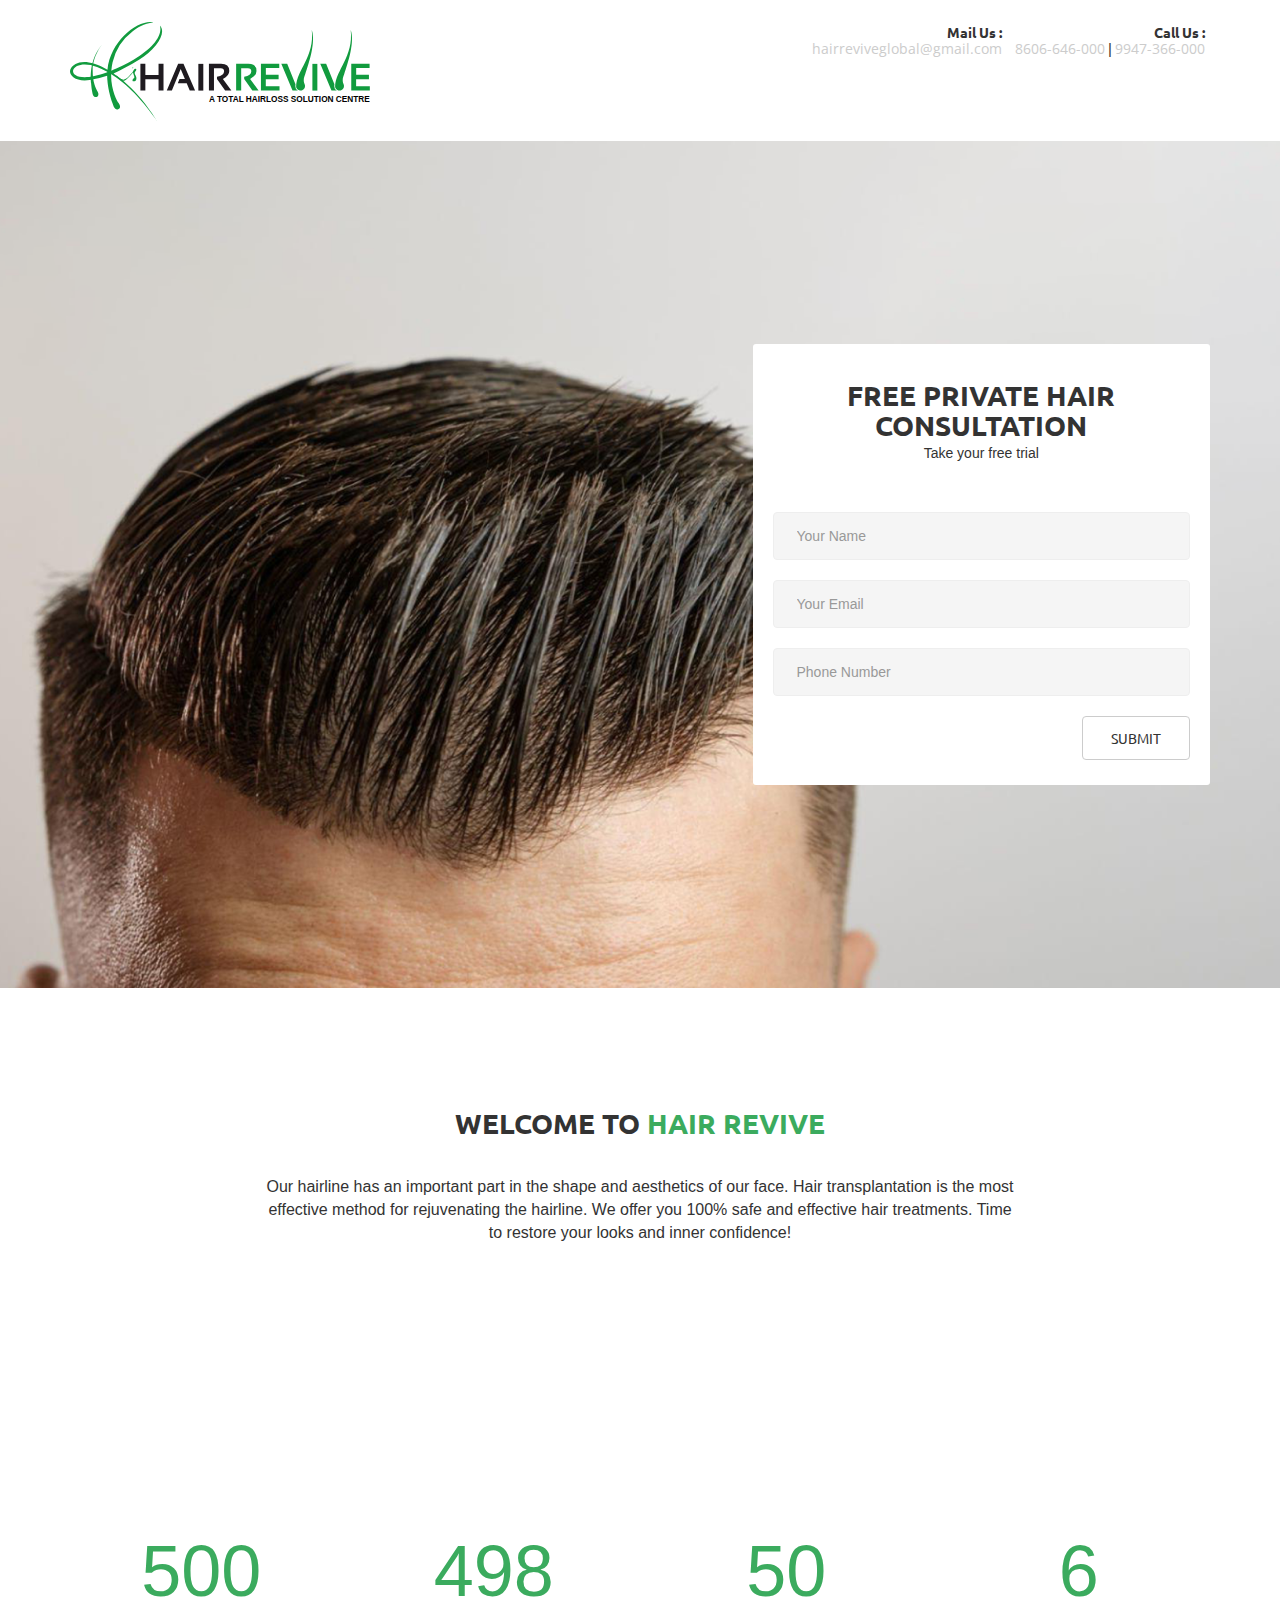
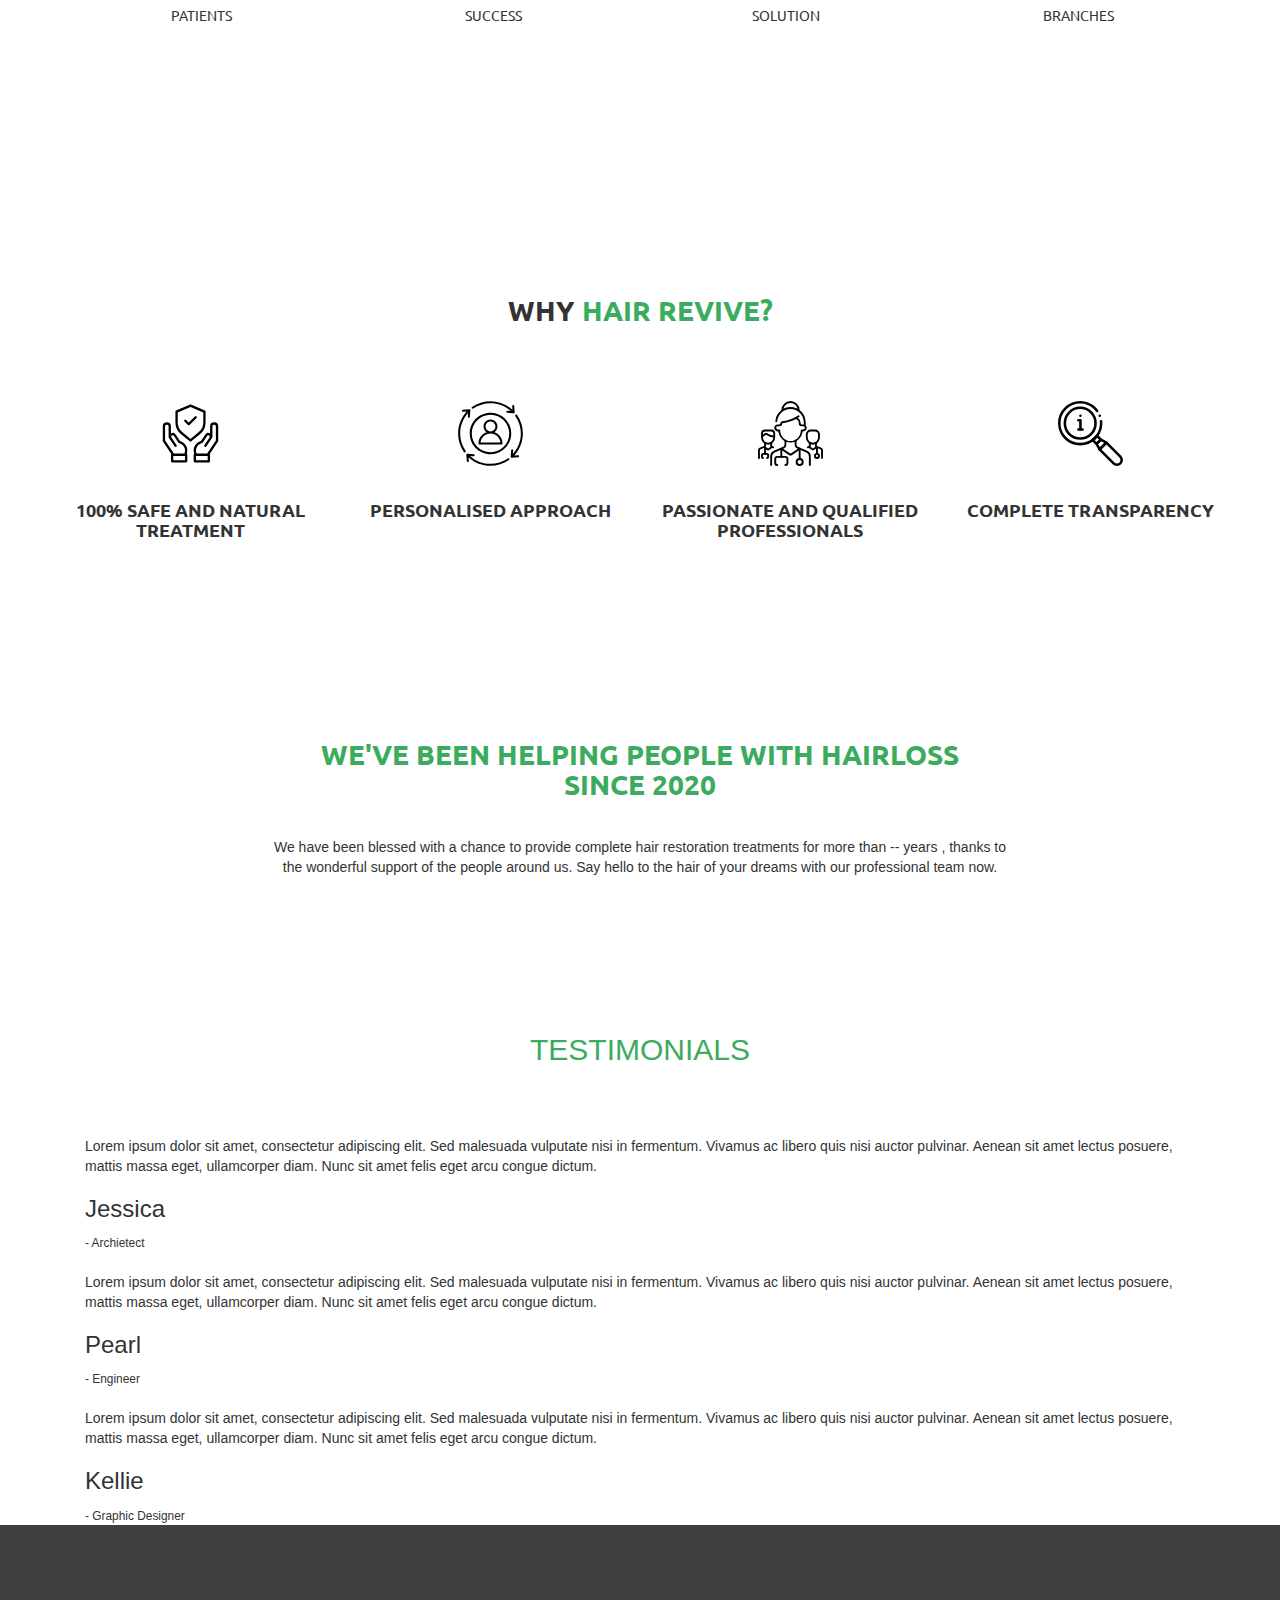
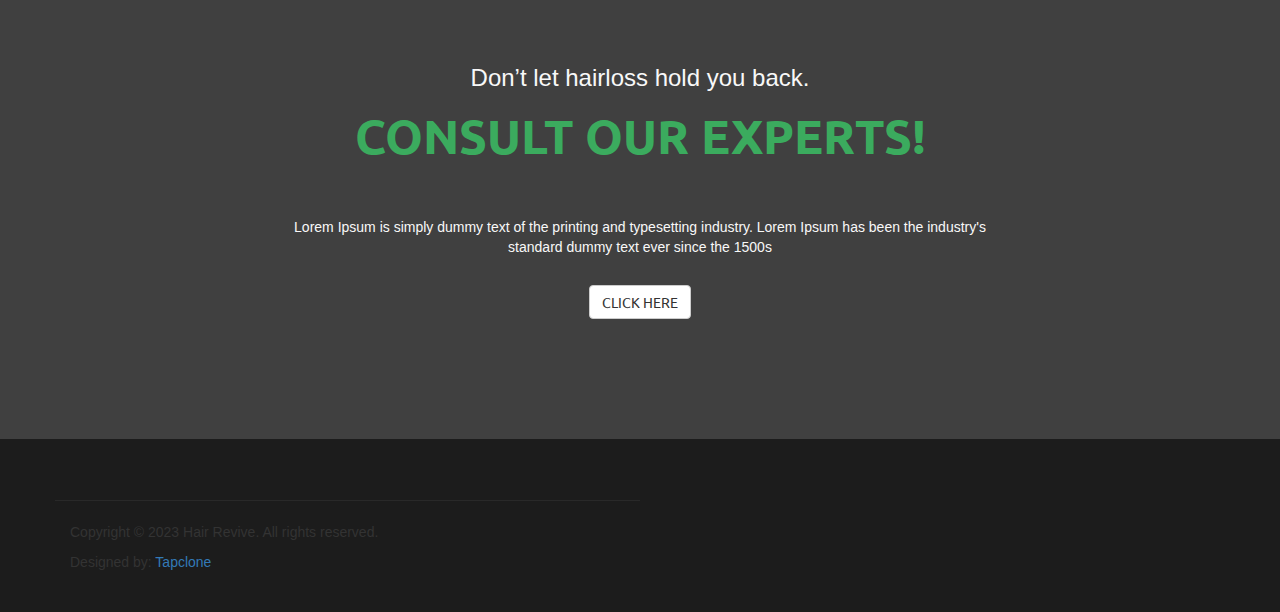
==== index.html @ d344ccd2 "changes" ====
<!DOCTYPE html>
<html lang="en">
<head>
	
	<meta charset="utf-8">
	
	<meta name="viewport" content="width=device-width, initial-scale=1.0">
	
	<meta name="apple-mobile-web-app-capable" content="yes">
	
	<meta name="HandheldFriendly" content="True">
	
	<meta name="apple-mobile-web-app-status-bar-style" content="black">
	
	<meta name="description" content="Swan Lake - Lead Generation Marketing Landing Page">
	<meta name="keywords" content="agency, bootstrap, business, corporate, creative, minimal, modern, onepage, personal, portfolio,  html5, responsive">
	<meta name="author" content="Swan Lake - Lead Generation Marketing Landing Page">
	<!-- Page Title -->
	<title>Hair Revive - Marketing Landing Page</title>
	
	<link href="https://fonts.googleapis.com/css?family=Open+Sans:400,600,700%7cUbuntu:400,700" rel="stylesheet">
	
	<link rel="stylesheet" href="css/bootstrap.css">
	<link rel="stylesheet" href="css/fonts-icons.css">
	<link rel="stylesheet" href="css/plugin-resets.css">
	<link rel="stylesheet" href="style.css">
	<link rel="stylesheet" href="css/responsive.css">
	<link rel="stylesheet" href="css/color.css">

		<!--Testimonial slider css-->
		<link href="https://maxcdn.bootstrapcdn.com/bootstrap/3.3.7/css/bootstrap.min.css" rel="stylesheet" integrity="sha384-BVYiiSIFeK1dGmJRAkycuHAHRg32OmUcww7on3RYdg4Va+PmSTsz/K68vbdEjh4u" crossorigin="anonymous">
		<link rel="stylesheet" href="https://maxcdn.bootstrapcdn.com/font-awesome/4.7.0/css/font-awesome.min.css" integrity="sha384-wvfXpqpZZVQGK6TAh5PVlGOfQNHSoD2xbE+QkPxCAFlNEevoEH3Sl0sibVcOQVnN" crossorigin="anonymous">
		<link rel="stylesheet" href="https://cdnjs.cloudflare.com/ajax/libs/owl-carousel/1.3.3/owl.carousel.min.css">
		<link rel="stylesheet" href="https://cdnjs.cloudflare.com/ajax/libs/owl-carousel/1.3.3/owl.theme.min.css">
		<link rel="stylesheet" href="template7.css">

</head>
<body>
	<div id="wrapper">
		
		<!-- header of the page start here -->
		<header id="header" data-scroll-index="0">
			<div class="container">
				<div class="row">
				 <div class="col-xs-12 col-sm-4">
						
						<div class="logo">
							<a href="index.html">
								<img src="images/Asset 1LOGO.svg" width="300px" alt="hair revive">
							</a>
						</div>
					<!--<a href="#" class="nav-opener pull-right"><i class="fa fa-bars" aria-hidden="true"></i></a>-->
				 </div> 

				 <div class="col-xs-12 col-sm-8">
						
					<ul class="list-inline text-right top-list">
						<li>
						<!--	<i class="fa fa-envelope main-color" style="color:white"></i> -->
							<strong>Mail Us :</strong>
							<a href="mailto:hairreviveglobal@gmail.com" style="font-family:'open sans',sans-serif">hairreviveglobal@gmail.com</a>
						</li>
						<li>
						<!--	<i class="fa fa-phone main-color" style="color:white"></i> -->
							<strong>Call Us :</strong>
							<a href="tel:8606646000" style="font-family:'open sans',sans-serif">8606-646-000</a>&nbsp;|
							<a href="tel:9947366000" style="font-family:'open sans',sans-serif">9947-366-000</a>
						</li>
					</ul>

				 </div> 

				</div>
			</div>
			<!-- page navigation start here -->
		<!--	<nav id="nav">
				<div class="container">
					<div class="row">
						<div class="col-xs-12">
							<ul class="nav-list list-inline">
								<li><a href="#" data-scroll-nav="0" class="smooth">Home</a></li>
								<li><a href="#" data-scroll-nav="2" class="smooth">About Us</a></li>
								<li><a href="#" data-scroll-nav="3" class="smooth">Our Services</a></li>
								<li><a href="#" data-scroll-nav="4" class="smooth">Pricing Table</a></li>
								<li><a href="mailto:Mail@Example.com">Contact Us</a></li>
								<li class="button"><a href="#" class="btn btn-default main-bg-color text-uppercase smooth" data-scroll-nav="1">Get A Quote</a></li>
							</ul>
						</div>
					</div>
				</div>
			</nav> -->
			
			<!-- page navigation end here -->
		</header>
		<!-- header of the page end here -->
		<!-- main content wrapping section start here -->
		<main id="main">
			<!-- main banner section start here -->
			<section class="bg-img-full main-banner bg-img-parallax2" style="background-image: url(images/banner\ 2.png);" data-scroll-index="0">
				<span></span>
				<div class="container">
					<div class="row">
						<div class="col-xs-12 col-sm-6 col-md-7">
							<span class="title"></span>
							
						<!-- <div class="btn-holder">
								<a href="#" class="btn btn-default main-bg-color text-uppercase" data-scroll-nav="2">Explore More</a>
						</div> -->
							
						</div>
						<div class="col-xs-12 col-sm-6 col-md-5">
							<!-- quote form start here -->
							<section class="quote-form" style="background-image: url(images/img02.jpg);" data-scroll-index="1">
								<h2 class="form-heading text-center text-uppercase">FREE PRIVATE HAIR CONSULTATION</h2>
								<span class="form-title text-center">Take your free trial</span>
								<form id="contactForm" data-toggle="validator">
									<fieldset>
										<div class="form-group">
											<input type="text" id="name" placeholder="Your Name" class="form-control" required data-error="NEW ERROR MESSAGE">
										</div>
										<div class="form-group">
											<input type="email" id="email" placeholder="Your Email" class="form-control" required data-error="NEW ERROR MESSAGE">
										</div>
										<div class="form-group">
											<input type="tel" id="phone" placeholder="Phone Number" class="form-control" required data-error="NEW ERROR MESSAGE">
										</div>
										<div id="msgSubmit" class="form-message hidden"></div>
									<!--	<span class="info"><i class="fa fa-info-circle main-color" aria-hidden="true"></i> We will never share your personal info</span> -->
										<button class="btn btn-default main-bg-color" type="submit" id="form-submit">SUBMIT</button>
									</fieldset>
								</form>
							</section>
							<!-- quote form end here -->
						</div>
					</div>
				</div>
			</section>
			<!-- main banner section end here -->
			<!-- about section start here -->
			<section class="about-section pad-top-lg pad-bottom-sm" data-scroll-index="2">
				<div class="container">
					<!-- main heading start here -->
					<header class="main-heading row">
						<div class="col-xs-12 col-sm-10 col-sm-push-1 col-lg-8 col-lg-push-2 text-center">
							<h2 class="heading text-uppercase">Welcome To<span class="main-color"> Hair Revive</span></h2>
							<span class="divider center"></span>
							<p style="font-size: medium;">Our hairline has an important part in the shape and aesthetics of our face. Hair transplantation is the most effective method for rejuvenating the hairline.
							We offer you 100% safe and effective hair treatments. Time to restore your looks and inner confidence! </p>
						</div>
					</header>
				<!--	<div class="row">
						
						<div class="col-xs-12 col-md-3 about-box pad-bottom-sm">
							<span class="num main-color">01.</span>
							<span class="title text-uppercase">services</span>
							<span class="divider"></span>
							<p>Lorem Ipsum is simply dummy text of the printing and typesetting industry. Lorem Ipsum has been indust...</p>
							<a href="#" class="more main-color text-uppercase">READ MORE...</a> 
						</div>
						
						<div class="col-xs-12 col-md-3 about-box pad-bottom-sm">
							<span class="num main-color">02.</span>
							<span class="title text-uppercase">services</span>
							<span class="divider"></span>
							<p>Lorem Ipsum is simply dummy text of the printing and typesetting industry. Lorem Ipsum has been indust...</p>
							
						</div>
						
						<div class="col-xs-12 col-md-3 about-box pad-bottom-sm">
							<span class="num main-color">03.</span>
							<span class="title text-uppercase">services</span>
							<span class="divider"></span>
							<p>Lorem Ipsum is simply dummy text of the printing and typesetting industry. Lorem Ipsum has been indust...</p>
							
						</div>
						
						<div class="col-xs-12 col-md-3 about-box pad-bottom-sm">
							<span class="num main-color">03.</span>
							<span class="title text-uppercase">services</span>
							<span class="divider"></span>
							<p>Lorem Ipsum is simply dummy text of the printing and typesetting industry. Lorem Ipsum has been indust...</p>
							
						</div>
						 
					</div> -->

				</div>
			</section>
			<!-- about section end here -->
			<!-- counter section start here -->
			<div class="counter-section text-center bg-img-full pad-top-lg pad-bottom-lg" style="background-image: url(images/img04.jpg);" data-scroll-index="2">
				<div class="container pad-top-xs">
					<div class="row">
						<div class="co-xs-12 col-sm-3 pad-bottom-xs">
							<span class="counter main-color">500</span>
							<span class="txt text-uppercase">patients</span>
						</div>
						<div class="co-xs-12 col-sm-3 pad-bottom-xs">
							<span class="counter main-color">498</span>
							<span class="txt text-uppercase">success</span>
						</div>
						<div class="co-xs-12 col-sm-3 pad-bottom-xs">
							<span class="counter main-color">50</span>
							<span class="txt text-uppercase">Solution</span>
						</div>
						<div class="co-xs-12 col-sm-3 pad-bottom-xs">
							<span class="counter main-color">6</span>
							<span class="txt text-uppercase">branches</span>
						</div>
					</div>
				</div>
			</div>
			<!-- counter section end here -->
			<!-- services section starts here -->
			<section class="services-section pad-top-lg pad-bottom-sm" data-scroll-index="3">
				<div class="container">
					<div class="row">
					<!--	<div class="col-xs-12 col-md-6 pad-bottom-sm">
							<div class="txt-box">
						
								<header class="main-heading">
									<h2 class="heading text-uppercase">WHY <span class="main-color">CHOOSE US?</span> </h2>
									<span class="divider"></span>
									<p> </p>
								</header>
								<ul class="list list-unstyled">
									<li><i class="fa fa-caret-right main-color" aria-hidden="true"></i> 100% Safe and natural treatment</li>
									<li><i class="fa fa-caret-right main-color" aria-hidden="true"></i>Personalised Approach </li>
									<li><i class="fa fa-caret-right main-color" aria-hidden="true"></i>Passionate and Qualified Professionals</li>
									<li><i class="fa fa-caret-right main-color" aria-hidden="true"></i>Complete transparency</li>
									
								</ul>
							</div>
						</div> -->
						<div class="row">
							<header class="main-heading" align="center">
								<h2 class="heading text-uppercase">WHY <span class="main-color">HAIR  REVIVE?</span> </h2>
								
								<p> </p>
							</header>

							<div class="col-xs-12 col-md-3 about-box">
								<span class="num main-color" align="center"><img src="images/shield.svg" width="65px"></span>
								<span class="title text-uppercase" align="center">  100% Safe and natural treatment</span>
							<!--	<span class="divider"></span> -->

							</div>
							
							<div class="col-xs-12 col-md-3 about-box">
								<span class="num main-color" align="center"><img src="images/personalization.svg" width="65px"></span>
								<span class="title text-uppercase" align="center"> Personalised Approach</span>

							</div>
							
							<div class="col-xs-12 col-md-3 about-box">
								<span class="num main-color" align="center"><img src="images/Asset 1PROFESSIONAL.svg" width="65px"> </span>
								<span class="title text-uppercase" align="center">Passionate and Qualified Professionals </span>

							</div>
							
							<div class="col-xs-12 col-md-3 about-box">
								<span class="num main-color" align="center"> <img src="images/transparency.svg" width="65px"></span>
								<span class="title text-uppercase" align="center">Complete transparency </span>
								
							</div>
							 
						</div>


					<!--	<div class="col-xs-12 col-md-6 col-md-pull-6 pad-bottom-sm">	
							<ul class="services-box list-unstyled text-center" style="background-image: url(http://placehold.it/550x460);">
								<li>
									<div class="over">
										<span class="icomoon icon-document main-color"></span>
										<span class="title text-uppercase main-color">Awesome Design</span>
										<span class="divider white center"></span>
										<p>Lorem ipsum dolor sit amet, consectetur adipiscing elit, sed do eiusmod ever since the 1500s.</p>
									</div>
								</li>
								
							</ul>
						</div> -->
					</div>
				</div>
			</section>
			<!-- services section end here -->
			<!-- price section start here -->
			<section class="bg-img-full price-section pad-top-lg pad-bottom-sm" style="background-image: url(images/img02.jpg);" data-scroll-index="4">
				<div class="container">
					
				 <header class="main-heading row">
						<div class="col-xs-12 col-sm-10 col-sm-push-1 col-lg-8 col-lg-push-2 text-center">
							<h2 class="heading text-uppercase"><span class="main-color">We've been helping people with hairloss<br> since 2020</span></h2>
							<span class="divider center"></span>
							<p>We have been blessed with a chance to provide complete hair restoration treatments for more than -- years , thanks to the wonderful support of the people around us. Say hello to the hair of your dreams with our professional team now. </p>
						</div>
				 </header> 
					
				

				</div>
			</section>

		<!--	<section class="bg-img-full price-section" style="background-image: url(images/img02.jpg);" data-scroll-index="4">
				<div class="container">

					<header class="row">
						<div class="col-xs-12 col-sm-10 col-sm-push-1 col-lg-8 col-lg-push-2 text-center">
							<h2 class="heading text-uppercase"><span class="main-color">Testimonials</span></h2>
							<span class="divider center"></span><br>
							
						</div>
					</header>
					
					<div class="row">
						<div class="col-xs-12 col-sm-6 col-md-5">
							
							<div class="price-box">
								<header class="header">
									<strong class="title text-uppercase">I had the hair transplant procedure done in AUGUST at HAIR REVIVE Kochi.
										 The staff were friendly and very professional.The facility is modern and super hygienic.
										  The Doctors and technicians  were super friendly and made me comfortable before and during transplantation.
										  After the procedure, I had regular follow up calls guiding me through the post procedure care. A big thank you to the entire team at HAIR REVIVE
										</strong>
									<span class="price-txt">
										
									
									</span>
								
								</header>
								<div class="box">									
									<a class="order text-uppercase">Anoop KP</a>
								</div>
							</div>
							
						</div>

						
						<div class="col-xs-12 col-sm-6 col-md-3">
							
							<div class="price-box">
								<header class="header">
									<strong class="title text-uppercase">I have been using hair replacement system for last 3 years and have gone to several places for service. But hair revive was a complete surprise for me. It was the first time I saw someone not trying to sell but satisfy customers. 
										They even provide hair spa with patch service. I was a bit apprehensive about the price then but they charged lesser than others! Again a surprise. The quality of their hair systems is also awsome! Completely worth ever rupee..
										</strong>
									<span class="price-txt">
										
									</span>
								
								</header>
								<div class="box">									
									<a class="order text-uppercase">Anoop KP</a>
								</div>
							</div>
							
						</div>

					</div>
				</div>
			</section> -->

			<section class="bg-img-full price-section" style="background-image: url(images/img02.jpg);" data-scroll-index="4">
				<div class="container">

					<header class="row">
						<div class="col-xs-12 col-sm-10 col-sm-push-1 col-lg-8 col-lg-push-2 text-center">
							<h2 class="heading text-uppercase"><span class="main-color">Testimonials</span></h2>
							<span class="divider center"></span><br>
							
						</div>
					</header>
			  
				  <div class="col-md-12">
					<div id="testimonial-slider" class="owl-carousel">
					  <div class="testimonial">
						<div class="pic">
						  <img src="">
						</div>
						<p class="description">
						  Lorem ipsum dolor sit amet, consectetur adipiscing elit. Sed malesuada vulputate nisi in
						  fermentum. Vivamus ac libero quis nisi auctor pulvinar. Aenean sit amet lectus posuere,
						  mattis massa eget, ullamcorper diam. Nunc sit amet felis eget arcu congue dictum.
						</p>
						<h3 class="title">Jessica</h3>
						<small class="post">- Archietect</small>
					  </div>
			
					  <div class="testimonial">
						<div class="pic">
						  <img src="">
						</div>
						<p class="description">
						  Lorem ipsum dolor sit amet, consectetur adipiscing elit. Sed malesuada vulputate nisi in
						  fermentum. Vivamus ac libero quis nisi auctor pulvinar. Aenean sit amet lectus posuere,
						  mattis massa eget, ullamcorper diam. Nunc sit amet felis eget arcu congue dictum.
						</p>
						<h3 class="title">Pearl</h3>
						<small class="post">- Engineer </small>
					  </div>
			
					  <div class="testimonial">
						<div class="pic">
						  <img src="">
						</div>
						<p class="description">
						  Lorem ipsum dolor sit amet, consectetur adipiscing elit. Sed malesuada vulputate nisi in
						  fermentum. Vivamus ac libero quis nisi auctor pulvinar. Aenean sit amet lectus posuere,
						  mattis massa eget, ullamcorper diam. Nunc sit amet felis eget arcu congue dictum.
						</p>
						<h3 class="title">Kellie</h3>
						<small class="post">- Graphic Designer</small>
					  </div>
					</div>
				  </div>
				</div>
			  </div>
			

			</body>
			
			</html>


			<!-- price section end here -->
			<!-- quote section start here -->
			<section class="bg-img-full bg-img-parallax quote-section pad-top-lg pad-bottom-lg">
				<span class="overlay"></span>
				<div class="container">
					<div class="row">
						<div class="col-cs-12 col-sm-10 col-lg-8 col-sm-push-1 col-lg-push-2 text-center">
							<span class="subtitle"><h3>Don’t let hairloss hold you back.</h3></span>
							<h2 class="main-color text-uppercase"> Consult our experts! </h2>
							
							<span class="divider white center"></span>
							<p>Lorem Ipsum is simply dummy text of the printing and typesetting industry. Lorem Ipsum has been the industry's standard dummy text ever since the 1500s</p>
						<!-- <button class="btn btn-default main-bg-color text-uppercase smooth"><a style="color:white" href="thankyou.html#thankyou">Click here</a></button> -->
						<a href="#popup1" class="btn btn-default main-bg-color text-uppercase lightbox">Click here</a>
						</div>
					</div>
				</div>
			</section>
			<!-- quote section end here -->
		</main>
		<!-- main content wrapping section end here -->
		<!-- footer of the page start here -->
		<footer id="footer" class="dark-bg pad-top-xs pad-bottom-xs">
			<div class="container">
				<div class="row">
					<div class="col-xs-12 col-sm-4">
						
						<!-- <div class="logo pull-left">
							<a href="home.html">
								<img src="images/logo1.png" alt="swam lake" class="img-responsive">
							</a>
						</div> -->
					</div>
					
				</div>
			</div>
			<div class="container">
				<div class="row">
					<!-- footer bottom container -->
					<div class="col-xs-12 col-sm-6 bottom">
						<p>Copyright © 2023 Hair Revive. All rights reserved.</p>
						<p>Designed by: <a href="https:Tapclone.in">Tapclone</a></p>
					</div>
					<!-- footer bottom container -->
					
				</div>
			</div>
		</footer>
		<!-- footer of the page end here -->
		<!-- Back Top of the page -->
	    <span id="back-top" class="fa fa-angle-up main-bg-color"></span>
	    <div class="popup-holder">
	    	<div id="popup1" class="lightbox">
				<!-- quote form start here -->
				<section class="quote-form" style="background-image: url(images/img02.jpg);">
					<h2 class="form-heading text-center text-uppercase">register now</h2>
					<span class="form-title text-center">Take your free trial</span>
					<form id="contactForm" data-toggle="validator">
						<fieldset>
							<div class="form-group">
								<input type="text" id="name" placeholder="Your Name" class="form-control" required data-error="NEW ERROR MESSAGE">
							</div>
							<div class="form-group">
								<input type="email" id="email" placeholder="Your Email" class="form-control" required data-error="NEW ERROR MESSAGE">
							</div>
							<div class="form-group">
								<input type="tel" id="phone" placeholder="Phone Number" class="form-control" required data-error="NEW ERROR MESSAGE">
							</div>
							<div id="msgSubmit" class="form-message hidden"></div>
							<span class="info"><i class="fa fa-info-circle main-color" aria-hidden="true"></i> We will never share your personal info</span>
							<button class="btn btn-default main-bg-color" type="submit" id="form-submit">GET A QUOTE</button>
						</fieldset>
					</form>
				</section>
				<!-- quote form end here -->
	    	</div>
	    </div>
	</div>
	<script src="js/jquery.js"></script>
	<script src="js/plugins.js" defer></script>
	<script src="js/jquery.main.js" defer></script>

	<script type="text/javascript" src="https://code.jquery.com/jquery-1.12.0.min.js"></script>
	<script type="text/javascript" src="https://cdnjs.cloudflare.com/ajax/libs/owl-carousel/1.3.3/owl.carousel.min.js"></script>
  
	<script>
	  $(document).ready(function() {
		$("#testimonial-slider").owlCarousel({
		  items: 2,
		  itemsDesktop: [1000, 2],
		  itemsDesktopSmall: [990, 2],
		  itemsTablet: [768, 1],
		  pagination: true,
		  navigation: false,
		  navigationText: ["", ""],
		  slideSpeed: 1000,
		  autoPlay: true
		});
	  });
	</script>
</body>
</html>
---- style.css ----
/*
Theme Name: Swan Lake - Lead Generation Marketing Landing Page
Author: Adnan and Ahmed
Author URI: 
Version: 1.0
Text Domain: Swan Lake
Tags: one-column, two-columns
Theme URI:
*/

/*------------------------------------------------------------------

1. import files
2. Global style classes
3. main headinig styles / .main-heading
4. main wrapper styles / #wrapper
5. header of the page styles / #header
6. navigation of the page styles / #nav
7. main banner of the page styles / .main-banner
8. quote form of the page styles / .quote-form
9. about section of the page styles / .about-section
10. counter section of the page styles / .counter-section
11. services section of the page styles / .services-section
12. price section of the page styles / .price-section
13. quote section of the page styles / .quote-section
14. footer of the page styles / #footer

-------------------------------------------------------------------*/

/*------------------------------------------------------------------
	1. import files
-------------------------------------------------------------------*/

.clearfix:after,
.widget:after,
.search-form:after,
.post-password-form p:after,
.navigation-single:after {
	content: "";
	display: block;
	clear: both;
}

.ellipsis {
	white-space: nowrap; /* 1 */
	text-overflow: ellipsis; /* 2 */
	overflow: hidden;
}

img {
	max-width: 100%;
	height: auto;
}

.comment-form input[type="text"],
.search-form input[type="text"],
.post-password-form input[type="text"],
.comment-form
input[type="tel"],
.search-form
input[type="tel"],
.post-password-form
input[type="tel"],
.comment-form
input[type="email"],
.search-form
input[type="email"],
.post-password-form
input[type="email"],
.comment-form
input[type="search"],
.search-form
input[type="search"],
.post-password-form
input[type="search"],
.comment-form
input[type="password"],
.search-form
input[type="password"],
.post-password-form
input[type="password"],
.comment-form
input[type="url"],
.search-form
input[type="url"],
.post-password-form
input[type="url"],
.comment-form
input[type="date"],
.search-form
input[type="date"],
.post-password-form
input[type="date"],
.comment-form
textarea,
.search-form
textarea,
.post-password-form
textarea {
	-webkit-appearance: none;
	-webkit-border-radius: 0;
	border: 1px solid #999;
	padding: .5em .7em;
}

.comment-form input[type="text"]:focus,
.search-form input[type="text"]:focus,
.post-password-form input[type="text"]:focus,
.comment-form
  input[type="tel"]:focus,
.search-form
  input[type="tel"]:focus,
.post-password-form
  input[type="tel"]:focus,
.comment-form
  input[type="email"]:focus,
.search-form
  input[type="email"]:focus,
.post-password-form
  input[type="email"]:focus,
.comment-form
  input[type="search"]:focus,
.search-form
  input[type="search"]:focus,
.post-password-form
  input[type="search"]:focus,
.comment-form
  input[type="password"]:focus,
.search-form
  input[type="password"]:focus,
.post-password-form
  input[type="password"]:focus,
.comment-form
  input[type="url"]:focus,
.search-form
  input[type="url"]:focus,
.post-password-form
  input[type="url"]:focus,
.comment-form
  input[type="date"]:focus,
.search-form
  input[type="date"]:focus,
.post-password-form
  input[type="date"]:focus,
.comment-form
  textarea:focus,
.search-form
  textarea:focus,
.post-password-form
  textarea:focus {
	border-color: #333;
}

.comment-form input[type="text"]::-webkit-input-placeholder,
.search-form input[type="text"]::-webkit-input-placeholder,
.post-password-form input[type="text"]::-webkit-input-placeholder,
.comment-form
  input[type="tel"]::-webkit-input-placeholder,
.search-form
  input[type="tel"]::-webkit-input-placeholder,
.post-password-form
  input[type="tel"]::-webkit-input-placeholder,
.comment-form
  input[type="email"]::-webkit-input-placeholder,
.search-form
  input[type="email"]::-webkit-input-placeholder,
.post-password-form
  input[type="email"]::-webkit-input-placeholder,
.comment-form
  input[type="search"]::-webkit-input-placeholder,
.search-form
  input[type="search"]::-webkit-input-placeholder,
.post-password-form
  input[type="search"]::-webkit-input-placeholder,
.comment-form
  input[type="password"]::-webkit-input-placeholder,
.search-form
  input[type="password"]::-webkit-input-placeholder,
.post-password-form
  input[type="password"]::-webkit-input-placeholder,
.comment-form
  input[type="url"]::-webkit-input-placeholder,
.search-form
  input[type="url"]::-webkit-input-placeholder,
.post-password-form
  input[type="url"]::-webkit-input-placeholder,
.comment-form
  input[type="date"]::-webkit-input-placeholder,
.search-form
  input[type="date"]::-webkit-input-placeholder,
.post-password-form
  input[type="date"]::-webkit-input-placeholder,
.comment-form
  textarea::-webkit-input-placeholder,
.search-form
  textarea::-webkit-input-placeholder,
.post-password-form
  textarea::-webkit-input-placeholder {
	color: #ccc;
}

.comment-form input[type="text"]::-moz-placeholder,
.search-form input[type="text"]::-moz-placeholder,
.post-password-form input[type="text"]::-moz-placeholder,
.comment-form
  input[type="tel"]::-moz-placeholder,
.search-form
  input[type="tel"]::-moz-placeholder,
.post-password-form
  input[type="tel"]::-moz-placeholder,
.comment-form
  input[type="email"]::-moz-placeholder,
.search-form
  input[type="email"]::-moz-placeholder,
.post-password-form
  input[type="email"]::-moz-placeholder,
.comment-form
  input[type="search"]::-moz-placeholder,
.search-form
  input[type="search"]::-moz-placeholder,
.post-password-form
  input[type="search"]::-moz-placeholder,
.comment-form
  input[type="password"]::-moz-placeholder,
.search-form
  input[type="password"]::-moz-placeholder,
.post-password-form
  input[type="password"]::-moz-placeholder,
.comment-form
  input[type="url"]::-moz-placeholder,
.search-form
  input[type="url"]::-moz-placeholder,
.post-password-form
  input[type="url"]::-moz-placeholder,
.comment-form
  input[type="date"]::-moz-placeholder,
.search-form
  input[type="date"]::-moz-placeholder,
.post-password-form
  input[type="date"]::-moz-placeholder,
.comment-form
  textarea::-moz-placeholder,
.search-form
  textarea::-moz-placeholder,
.post-password-form
  textarea::-moz-placeholder {
	opacity: 1;
	color: #ccc;
}

.comment-form input[type="text"]:-moz-placeholder,
.search-form input[type="text"]:-moz-placeholder,
.post-password-form input[type="text"]:-moz-placeholder,
.comment-form
  input[type="tel"]:-moz-placeholder,
.search-form
  input[type="tel"]:-moz-placeholder,
.post-password-form
  input[type="tel"]:-moz-placeholder,
.comment-form
  input[type="email"]:-moz-placeholder,
.search-form
  input[type="email"]:-moz-placeholder,
.post-password-form
  input[type="email"]:-moz-placeholder,
.comment-form
  input[type="search"]:-moz-placeholder,
.search-form
  input[type="search"]:-moz-placeholder,
.post-password-form
  input[type="search"]:-moz-placeholder,
.comment-form
  input[type="password"]:-moz-placeholder,
.search-form
  input[type="password"]:-moz-placeholder,
.post-password-form
  input[type="password"]:-moz-placeholder,
.comment-form
  input[type="url"]:-moz-placeholder,
.search-form
  input[type="url"]:-moz-placeholder,
.post-password-form
  input[type="url"]:-moz-placeholder,
.comment-form
  input[type="date"]:-moz-placeholder,
.search-form
  input[type="date"]:-moz-placeholder,
.post-password-form
  input[type="date"]:-moz-placeholder,
.comment-form
  textarea:-moz-placeholder,
.search-form
  textarea:-moz-placeholder,
.post-password-form
  textarea:-moz-placeholder {
	color: #ccc;
}

.comment-form input[type="text"]:-ms-input-placeholder,
.search-form input[type="text"]:-ms-input-placeholder,
.post-password-form input[type="text"]:-ms-input-placeholder,
.comment-form
  input[type="tel"]:-ms-input-placeholder,
.search-form
  input[type="tel"]:-ms-input-placeholder,
.post-password-form
  input[type="tel"]:-ms-input-placeholder,
.comment-form
  input[type="email"]:-ms-input-placeholder,
.search-form
  input[type="email"]:-ms-input-placeholder,
.post-password-form
  input[type="email"]:-ms-input-placeholder,
.comment-form
  input[type="search"]:-ms-input-placeholder,
.search-form
  input[type="search"]:-ms-input-placeholder,
.post-password-form
  input[type="search"]:-ms-input-placeholder,
.comment-form
  input[type="password"]:-ms-input-placeholder,
.search-form
  input[type="password"]:-ms-input-placeholder,
.post-password-form
  input[type="password"]:-ms-input-placeholder,
.comment-form
  input[type="url"]:-ms-input-placeholder,
.search-form
  input[type="url"]:-ms-input-placeholder,
.post-password-form
  input[type="url"]:-ms-input-placeholder,
.comment-form
  input[type="date"]:-ms-input-placeholder,
.search-form
  input[type="date"]:-ms-input-placeholder,
.post-password-form
  input[type="date"]:-ms-input-placeholder,
.comment-form
  textarea:-ms-input-placeholder,
.search-form
  textarea:-ms-input-placeholder,
.post-password-form
  textarea:-ms-input-placeholder {
	color: #ccc;
}

.comment-form input[type="text"].placeholder,
.search-form input[type="text"].placeholder,
.post-password-form input[type="text"].placeholder,
.comment-form
  input[type="tel"].placeholder,
.search-form
  input[type="tel"].placeholder,
.post-password-form
  input[type="tel"].placeholder,
.comment-form
  input[type="email"].placeholder,
.search-form
  input[type="email"].placeholder,
.post-password-form
  input[type="email"].placeholder,
.comment-form
  input[type="search"].placeholder,
.search-form
  input[type="search"].placeholder,
.post-password-form
  input[type="search"].placeholder,
.comment-form
  input[type="password"].placeholder,
.search-form
  input[type="password"].placeholder,
.post-password-form
  input[type="password"].placeholder,
.comment-form
  input[type="url"].placeholder,
.search-form
  input[type="url"].placeholder,
.post-password-form
  input[type="url"].placeholder,
.comment-form
  input[type="date"].placeholder,
.search-form
  input[type="date"].placeholder,
.post-password-form
  input[type="date"].placeholder,
.comment-form
  textarea.placeholder,
.search-form
  textarea.placeholder,
.post-password-form
  textarea.placeholder {
	color: #ccc;
}

.widget {
	margin-bottom: 1.2em;
}

.widget ul {
	padding-left: 2em;
}

.widget select {
	min-width: 150px;
}

.comment-form label {
	display: block;
	padding-bottom: 4px;
}

.comment-form textarea {
	overflow: auto;
	margin: 0;
	height: 120px;
	min-height: 120px;
}

.comment-form textarea,
.comment-form input[type="text"] {
	margin: 0 4px 0 0;
	width: 300px;
}

.comment-form input[type="submit"] {
	display: block;
	float: none;
}

.post-password-form label {
	display: block;
}

.post-password-form input[type="password"] {
	margin: 0 4px 0 0;
	width: 300px;
}

.search-form input {
	float: left;
	height: 2em;
}

.search-form input[type="search"] {
	margin: 0 4px 0 0;
	width: 150px;
}

.post-password-form input {
	float: left;
	height: 2em;
}

.post-password-form input[type="password"] {
	width: 150px;
}

.comment-form input[type="submit"],
.post-password-form input[type="submit"],
.search-form input[type="submit"] {
	background: #333;
	color: #fff;
	height: 2em;
	border: none;
	padding: 0 .5em;
}

.comment-form input[type="submit"]:hover,
.post-password-form input[type="submit"]:hover,
.search-form input[type="submit"]:hover {
	opacity: .8;
}

.commentlist {
	margin: 0 0 1.2em;
}

.commentlist .edit-link {
	margin: 0;
}

.commentlist .avatar-holder {
	float: left;
	margin: 0 1.2em 4px 0;
}

.commentlist-item .commentlist-item {
	padding: 0;
}

.comment,
.commentlist-holder {
	overflow: hidden;
}

.commentlist-item .commentlist-item,
.commentlist-item + .commentlist-item {
	padding-top: 1.2em;
}

.widget_calendar #next {
	text-align: right;
}

.gallery-item dt {
	float: none;
	padding: 0;
}

.navigation,
.navigation-comments {
	position: relative;
	vertical-align: middle;
	margin-bottom: 1.2em;
}

.navigation .screen-reader-text,
.navigation-comments .screen-reader-text {
	position: absolute;
	left: -99999px;
}

.navigation .page-numbers,
.navigation-comments .page-numbers {
	display: inline-block;
	vertical-align: middle;
	padding: 0 .4em;
}

.navigation .next,
.navigation .prev,
.navigation-comments .next,
.navigation-comments .prev {
	display: inline-block;
	vertical-align: middle;
	max-width: 50%;
	background: #666;
	color: #fff;
	padding: .4em;
	text-decoration: none;
}

.navigation-single {
	margin-bottom: 1.2em;
}

.navigation-single .next,
.navigation-single .prev {
	float: left;
	vertical-align: middle;
	max-width: 50%;
	background: #666;
	color: #fff;
	text-decoration: none;
}

.navigation-single .next a,
.navigation-single .prev a {
	color: inherit;
	text-decoration: none;
	padding: .4em;
	display: block;
}

.navigation-single .next {
	float: right;
}

.wp-caption {
	max-width: 100%;
	clear: both;
	border: 1px solid #ccc;
	padding: .4em;
	margin-bottom: 1.2em;
}

.wp-caption img {
	margin: 0;
	vertical-align: top;
}

.wp-caption p {
	margin: .4em 0 0;
}

div.aligncenter {
	margin: 0 auto 1.2em;
}

img.aligncenter {
	display: block;
	margin: 0 auto;
}

.alignleft {
	float: left;
	margin: 0 1.2em 4px 0;
}

.alignright {
	float: right;
	margin: 0 0 4px 1.2em;
}

.mejs-container {
	margin-bottom: 1.2em;
}

.wp-caption-text,
.gallery,
.alignnone,
.gallery-caption,
.sticky,
.bypostauthor {
	height: auto;
}

/*------------------------------------------------------------------
	2. Global style classes
-------------------------------------------------------------------*/

.dark-bg {
	background-color: #1c1c1c;
	
}

.bg-img-full {
	background-repeat: no-repeat;
	/* background-position: center;*/
	background-size: cover;
}

.bg-img-parallax {
	background-attachment: fixed;
}

.overlay {
	top: 0;
	left: 0;
	right: 0;
	bottom: 0;
	opacity: .75;
	position: absolute;
	pointer-events: none;
	background-color: #000;
}

.divider {
	background-image: url(images/divider.png);
	width: 65px;
	height: 10px;
	display: block;
	margin: 0 0 15px;
}

.divider.center {
	margin: 0 auto 10px;
}

.divider.white {
	background-image: url(images/divider2.png);
}

.section {
	width: 100%;
	overflow: hidden;
	position: relative;
}

.mar-top-xs {
	margin-top: 30px !important;
}

.mar-top-sm {
	margin-top: 60px !important;
}

.mar-top-md {
	margin-top: 90px !important;
}

.pad-top-xs {
	padding-top: 30px !important;
}

.pad-top-sm {
	padding-top: 60px !important;
}

.pad-top-md {
	padding-top: 90px !important;
}

.mar-top-lg {
	margin-top: 120px !important;
}

.pad-top-lg {
	padding-top: 120px !important;
}

.mar-bottom-xs {
	margin-bottom: 30px !important;
}

.mar-bottom-sm {
	margin-bottom: 60px !important;
}

.mar-bottom-md {
	margin-bottom: 90px !important;
}

.pad-bottom-sm {
	padding-bottom: 60px !important;
}

.pad-bottom-xs {
	padding-bottom: 30px !important;
}

.pad-bottom-md {
	padding-bottom: 90px !important;
}

.mar-bottom-lg {
	margin-bottom: 120px !important;
}

.pad-bottom-lg {
	padding-bottom: 120px !important;
}

.btn-default {
	border: 0;
	color: #fff;
	font-weight: 700;
	border-radius: 2px;
	padding: 16px 43px;
	-webkit-transition: all ease .3s;
	transition: all ease .3s;
	font-family: "Ubuntu", "Helvetica Neue", Helvetica, Arial, sans-serif;
}

.btn-default:focus,
.btn-default:active,
.btn-default:hover {
	color: #fff;
	background-color: #1c1c1c !important;
}

body.pattern1 {
	background-image: url(images/patterns/pattern1.png);
}

body.pattern2 {
	background-image: url(images/patterns/pattern2.png);
}

body.pattern3 {
	background-image: url(images/patterns/pattern3.png);
}

body.pattern4 {
	background-image: url(images/patterns/pattern4.png);
}

body.pattern5 {
	background-image: url(images/patterns/pattern5.png);
}

body.pattern6 {
	background-image: url(images/patterns/pattern6.png);
}

body.pattern7 {
	background-image: url(images/patterns/pattern7.png);
}

body.pattern8 {
	background-image: url(images/patterns/pattern8.png);
}

body.pattern9 {
	background-image: url(images/patterns/pattern9.png);
}

body.pattern10 {
	background-image: url(images/patterns/pattern10.png);
}

body.pattern11 {
	background-image: url(images/patterns/pattern11.png);
}

body.pattern12 {
	background-image: url(images/patterns/pattern12.png);
}

body.pattern13 {
	background-image: url(images/patterns/pattern13.png);
}

body.pattern14 {
	background-image: url(images/patterns/pattern14.png);
}

body.boxed-v #wrapper {
	max-width: 80%;
	margin: 20px auto;
	border-radius: 3px;
	box-shadow: 0 0 10px 10px rgba(0, 0, 0, .1);
}

/*------------------------------------------------------------------
	3. main headinig styles / .main-heading
-------------------------------------------------------------------*/

.main-heading {
	margin-bottom: 76px;
}

.main-heading .heading {
	color: #333;
	margin: 0 0 18px;
	font: 700 28px/30px "Ubuntu", "Helvetica Neue", Helvetica, Arial, sans-serif;
}

.main-heading p {
	margin: 0;
}

/*------------------------------------------------------------------
	4. main wrapper styles / #wrapper
-------------------------------------------------------------------*/

#wrapper {
	width: 100%;
	overflow: hidden;
	position: relative;
}

/*------------------------------------------------------------------
	5. header of the page styles / #header
-------------------------------------------------------------------*/

#header {
	z-index: 2;
	position: relative;
	padding: 22px 0 20px;
}

#header.sticky #nav {
	top: 0;
	bottom: auto;
	position: fixed;
}

#header.sticky #nav .nav-list {
	border-radius: 0 4px 4px 0;
	box-shadow: 0 0 10px rgba(0, 0, 0, .1);
}

#header .nav-opener {
	width: 45px;
	height: 40px;
	display: none;
	font-size: 24px;
	margin: 4px 0 0;
	line-height: 34px;
	border-radius: 3px;
	text-align: center;
	-webkit-transition: all ease .3s;
	transition: all ease .3s;
	border: 1px solid rgba(255, 255, 255, .5);
}

/*------------------------------------------------------------------
	6. navigation of the page styles / #nav
-------------------------------------------------------------------*/

#nav {
	left: 0;
	right: 0;
	bottom: -38px;
	font-weight: bold;
	position: absolute;
	-webkit-transition: all ease .3s;
	transition: all ease .3s;
	font-family: "Ubuntu", "Helvetica Neue", Helvetica, Arial, sans-serif;
}

#nav .nav-list {
	margin: 0;
	overflow: hidden;
	background: #fff;
	border-radius: 4px;
	padding: 18px 31px 18px 28px;
}

#nav .nav-list li {
	padding: 7px 27px 0 0;
	vertical-align: middle;
}

#nav .nav-list a {
	color: #333;
	-webkit-transition: all ease .3s;
	transition: all ease .3s;
}

#nav .nav-list .button {
	float: right;
	padding: 0;
}

#nav .nav-list .btn {
	color: #fff;
	font-size: 12px;
	padding: 9px 15px;
}

.top-list {
	margin: 0;
	font-family: "Ubuntu", "Helvetica Neue", Helvetica, Arial, sans-serif;
}

.top-list li {
	position: relative;
	padding: 0 8.8% 0 7%;
}

.top-list .fa {
	right: -8px;
	top: -3px;
	width: 50px;
	height: 50px;
	font-size: 18px;
	line-height: 50px;
	position: absolute;
	text-align: center;
	background: #1f1f1f;
	border-radius: 560%;
	border: 1px solid #292929;
}

.top-list strong {
	display: block;
	margin: 0 0 -4px;
}

.top-list a {
	color: #ccc;
}

.mt-social {
	margin: 0;
	font-size: 16px;
}

.mt-social li {
	padding: 0 0 0 5%;
}

.mt-social a {
	opacity: .3;
	color: #fff;
	-webkit-transition: all ease .3s;
	transition: all ease .3s;
}

.mt-social a:hover {
	opacity: 1;
}

#main {
	width: 100%;
	overflow: hidden;
	position: relative;
}

/*------------------------------------------------------------------
	7. main banner of the page styles / .main-banner
-------------------------------------------------------------------*/

.main-banner {
	/* padding: 220px 0;*/
	padding: 300px 0;
	overflow: hidden;
	position: relative;
}

.main-banner.small {
	padding: 180px 0;
}

.main-banner .title {
	color: #f8f8f8;
	display: block;
	margin: 0 0 4px;
}

.main-banner .heading {
	color: #fff;
	margin: 0 0 18px;
	font: 700 48px/60px "Ubuntu", "Helvetica Neue", Helvetica, Arial, sans-serif;
}

.main-banner .divider {
	margin: 0 0 41px;
	vertical-align: top;
	display: inline-block;
}

.main-banner .btn {
	padding: 18px 28px;
}

.main-banner .arrow {
	right: 40px;
	width: 185px;
	height: 103px;
	bottom: -39px;
	position: absolute;
	background-size: cover;
	background-position: center;
	background-repeat: no-repeat;
}

.main-banner .promo-info {
	color: #fff;
	display: block;
	letter-spacing: 1px;
	font-family: "Ubuntu", "Helvetica Neue", Helvetica, Arial, sans-serif;
}

.main-banner .btn-play {
	width: 60px;
	height: 60px;
	font-size: 16px;
	line-height: 60px;
	border-radius: 50%;
	background: #fff;
	text-align: center;
	padding: 0 0 0 4px;
	margin: 0 18px 0 0;
	display: inline-block;
	vertical-align: middle;
	-webkit-transition: all ease .3s;
	transition: all ease .3s;
}

.main-banner .txt {
	z-index: 2;
	color: #fff;
	position: relative;
	display: inline-block;
	vertical-align: middle;
	font-family: "Ubuntu", "Helvetica Neue", Helvetica, Arial, sans-serif;
}

.main-banner .img-holder {
	max-width: 500px;
	border-radius: 5px;
	position: relative;
	margin: 0 auto 30px;
	box-shadow: 0 44px 32px 0 rgba(0, 0, 0, .6);
}

.main-banner .img-holder img {
	border-radius: 5px;
}

.main-banner .img-holder .btn-play {
	top: 50%;
	left: 50%;
	position: absolute;
	-webkit-transform: translate(-50%, -50%);
	-ms-transform: translate(-50%, -50%);
	transform: translate(-50%, -50%);
}

.main-slider .slick-arrow {
	top: 50%;
	border: 0;
	padding: 0;
	z-index: 2;
	width: 30px;
	opacity: .2;
	font-size: 0;
	height: 30px;
	line-height: 0;
	position: absolute;
	background: transparent;
	-webkit-transition: all ease .3s;
	transition: all ease .3s;
	border: solid #fff;
	border-width: 3px 3px 0 0;
	-webkit-transform: translateY(-50%) rotate(45deg);
	-ms-transform: translateY(-50%) rotate(45deg);
	transform: translateY(-50%) rotate(45deg);
}

.main-slider .slick-arrow:hover {
	opacity: 1;
}

.main-slider .slick-prev {
	left: 55px;
	-webkit-transform: translateY(-50%) rotate(-135deg);
	-ms-transform: translateY(-50%) rotate(-135deg);
	transform: translateY(-50%) rotate(-135deg);
}

.main-slider .slick-next {
	right: 55px;
}

.main-slider .slick-dots {
	left: 0;
	right: 0;
	margin: 0;
	padding: 0;
	bottom: 40px;
	text-align: center;
	position: absolute;
}

.main-slider .slick-dots li {
	padding: 0 3px;
	text-align: left;
	display: inline-block;
	vertical-align: middle;
}

.main-slider .slick-dots li.slick-active button {
	opacity: 1;
}

.main-slider .slick-dots button {
	border: 0;
	padding: 0;
	width: 10px;
	height: 10px;
	opacity: .2;
	display: block;
	overflow: hidden;
	border-radius: 50%;
	background: #fff;
	text-indent: -9999px;
	-webkit-transition: all ease .3s;
	transition: all ease .3s;
}

.main-slider .slick-dots button:hover {
	opacity: 1;
}

/*------------------------------------------------------------------
	8. quote form of the page styles / .quote-form
-------------------------------------------------------------------*/

.quote-form {
	margin: -97px 0;
	border-radius: 3px;
	padding: 36px 20px 25px;
		
	background-color: #fff;
	background-repeat: no-repeat;
	background-position: -470px -270px;
}

.quote-form .form-heading {
	color: #333;
	display: block;
	margin: 0 0 3px;
	font: 700 28px/30px "Ubuntu", "Helvetica Neue", Helvetica, Arial, sans-serif;
}

.quote-form .form-title {
	display: block;
	margin: 0 0 49px;
}

.quote-form .form-control {
	height: 48px;
	outline: none;
	color: #999;
	box-shadow: none;
	padding: 6px 23px;
	background: #f5f5f5;
	border-color: #eee;
}

.quote-form .form-group {
	overflow: hidden;
	margin: 0 0 20px;
}

.quote-form .form-group.has-error .form-control {
	color: #f33;
	border-color: #f33;
}

.quote-form .fa {
	font-size: 12px;
	margin-right: 2px;
}

.quote-form .info {
	float: left;
	font-size: 11px;
	padding: 16px 0 0;
}

.quote-form .btn {
	float: right;
	padding: 11px 28px;
	opacity: 1 !important;
}

.quote-form .form-message {
	color: #fff;
	font-size: 11px;
	font-weight: 600;
	position: relative;
}

.quote-form .form-message:after {
	top: 14px;
	left: 17px;
	width: 20px;
	content: "";
	height: 20px;
	border-radius: 50%;
	position: absolute;
	text-align: center;
	font-family: "FontAwesome";
}

.quote-form .form-message.error {
	margin: 0 0 20px;
	background: #f33;
	padding: 15px 5px 13px 50px;
}

.quote-form .form-message.error:after {
	content: "\f00d";
	background: #cc2929;
}

.quote-form .form-message.success {
	margin: 0 0 20px;
	background: #698cf0;
	padding: 15px 5px 13px 50px;
}

.quote-form .form-message.success:after {
	content: "\f00c";
	background: #5470c0;
}

.quote-form.style2 {
	max-width: 1000px;
	padding: 15px 20px;
	margin: 0 auto 30px;
}

.quote-form.style2 .form-group {
	float: left;
	width: 250px;
	margin: 0 20px 0 0;
}

.quote-form.style2 .form-message {
	left: 50%;
	bottom: -30px;
	position: absolute;
	-webkit-transform: translateX(-50%);
	-ms-transform: translateX(-50%);
	transform: translateX(-50%);
	padding: 15px 25px 13px 50px;
}

.quote-form.style2.small {
	max-width: 460px;
}

/*------------------------------------------------------------------
	9. about section of the page styles / .about-section
-------------------------------------------------------------------*/

.about-box {
	line-height: 22px;
}

.about-box .num {
	display: block;
	margin: 0 0 34px;
	font: 700 28px/17px "Ubuntu", "Helvetica Neue", Helvetica, Arial, sans-serif;
}

.about-box .title {
	display: block;
	color: #333;
	margin: 0 0 19px;
	font: 700 18px/20px "Ubuntu", "Helvetica Neue", Helvetica, Arial, sans-serif;
}

.about-box .divider {
	width: 35px;
	margin: 0 0 17px;
}

.about-box .more {
	font: 700 12px/20px "Ubuntu", "Helvetica Neue", Helvetica, Arial, sans-serif;
}

.about-box p {
	margin: 0 0 20px;
}

/*------------------------------------------------------------------
	10. counter section of the page styles / .counter-section
-------------------------------------------------------------------*/

.counter-section {
	overflow: hidden;
}

.counter-section .counter {
	display: block;
	font-size: 72px;
	margin: 0 0 -6px;
	line-height: 80px;
}

.counter-section .txt {
	display: block;
	font-family: "Ubuntu", "Helvetica Neue", Helvetica, Arial, sans-serif;
}

/*------------------------------------------------------------------
	11. services section of the page styles / .services-section
-------------------------------------------------------------------*/

.services-section {
	overflow: hidden;
}

.services-section .services-box {
	margin: 0;
	overflow: hidden;
	border-radius: 4px;
}

.services-section .services-box li {
	width: 50%;
	float: left;
	height: 230px;
	overflow: hidden;
	position: relative;
	background: #212121;
}

.services-section .services-box li:last-child,
.services-section .services-box li:first-child {
	background: rgba(33, 33, 33, .9);
}

.services-section .services-box li:hover .over {
	-webkit-transform: translateY(-67%);
	-ms-transform: translateY(-67%);
	transform: translateY(-67%);
}

.services-section .services-box li:hover .icomoon {
	opacity: 0;
	-webkit-transform: translateY(-62%);
	-ms-transform: translateY(-62%);
	transform: translateY(-62%);
}

.services-section .services-box li:hover p {
	opacity: 1;
	-webkit-transform: translateY(0);
	-ms-transform: translateY(0);
	transform: translateY(0);
}

.services-section .services-box .over {
	left: 0;
	right: 0;
	top: 50%;
	position: absolute;
	-webkit-transition: all ease .3s;
	transition: all ease .3s;
	-webkit-transform: translateY(-32%);
	-ms-transform: translateY(-32%);
	transform: translateY(-32%);
}

.services-section .services-box .divider {
	width: 35px;
	margin: 0 auto 0;
}

.services-section .services-box .icomoon {
	display: block;
	font-size: 50px;
	margin: 0 0 16px;
	-webkit-transition: all ease .3s;
	transition: all ease .3s;
}

.services-section .services-box p {
	opacity: 0;
	color: #777;
	max-width: 90%;
	line-height: 20px;
	margin: 15px auto 0;
	-webkit-transition: all ease .3s;
	transition: all ease .3s;
	-webkit-transform: translateY(50%);
	-ms-transform: translateY(50%);
	transform: translateY(50%);
}

.services-section .services-box .title {
	display: block;
	margin: 0 0 15px;
	font: 700 18px/24px "Ubuntu", "Helvetica Neue", Helvetica, Arial, sans-serif;
}

.services-section .txt-box {
	padding: 41px 0 0 7.8%;
}

.services-section .txt-box .divider {
	margin: 0 0 10px;
}

.services-section .txt-box .main-heading {
	margin-bottom: 37px;
}

.services-section .txt-box .list {
	color: #777;
	font-weight: bold;
	font-family: "Ubuntu", "Helvetica Neue", Helvetica, Arial, sans-serif;
}

.services-section .txt-box .list .fa {
	font-size: 17px;
	margin: 0 11px 0 4px;
	vertical-align: middle;
}

.services-section .txt-box .list li {
	margin: 0 0 11px;
}

/*------------------------------------------------------------------
	12. price section of the page styles / .price-section
-------------------------------------------------------------------*/

.price-box {
	background: #fff;
	border: 1px solid #eee;
}

.price-box .header {
	color: #777;
	font-size: 12px;
	padding: 30px 10% 33px;
}

.price-box .title {
	color: #333;
	display: block;
	font-size: 14px;
	font-family: "Ubuntu", "Helvetica Neue", Helvetica, Arial, sans-serif;
}

.price-box .price-txt {
	display: block;
	font-size: 14px;
	margin-bottom: 5px;
}

.price-box .price-txt .price {
	font-size: 38px;
	line-height: 50px;
	display: inline-block;
	vertical-align: bottom;
	margin: 0 4px -5px -5px;
}

.price-box .price-txt .txt {
	letter-spacing: 1px;
	display: inline-block;
	vertical-align: bottom;
}

.price-box p {
	margin: 0;
}

.price-box .box {
	line-height: 22px;
	padding: 38px 9.4%;
	border-top: 1px solid #eee;
}

.price-box .box p {
	margin: 0 0 22px;
}

.price-box h3 {
	color: #333;
	margin: 0 0 19px;
	font: 700 18px/24px "Ubuntu", "Helvetica Neue", Helvetica, Arial, sans-serif;
}

.price-box .divider {
	width: 34px;
	margin: 0 0 15px 3px;
}

.price-box .order {
	font: 700 12px/16px "Ubuntu", "Helvetica Neue", Helvetica, Arial, sans-serif;
}

/*------------------------------------------------------------------
	13. quote section of the page styles / .quote-section
-------------------------------------------------------------------*/

.quote-section {
	color: #f8f8f8;
	overflow: hidden;
	position: relative;
}

.quote-section .subtitle {
	display: block;
}

.quote-section h2 {
	margin: 0 0 23px;
	font: 700 48px/69px "Ubuntu", "Helvetica Neue", Helvetica, Arial, sans-serif;
}

.quote-section p {
	margin: 0 0 28px;
}

.quote-section .divider {
	margin: 0 auto 14px;
}

/*------------------------------------------------------------------
	14. footer of the page styles / #footer
-------------------------------------------------------------------*/

#footer {
	width: 100%;
	overflow: hidden;
	position: relative;
}

#footer .bottom {
	margin-top: 30px;
	padding-top: 21px;
	border-top: 1px solid #292929;
}

.popup-holder {
	height: 0;
	overflow: hidden;
	position: relative;
}

.lightbox .quote-form {
	margin: 0;
	width: 450px;
}

#back-top {
	bottom: 0;
	opacity: 0;
	z-index: 9;
	right: 20px;
	width: 50px;
	color: #fff;
	height: 50px;
	z-index: 9999;
	cursor: pointer;
	font-size: 25px;
	position: fixed;
	line-height: 47px;
	text-align: center;
	border-radius: 3px;
	background: #252525;
	-webkit-transition: all .6s ease;
	transition: all .6s ease;
	-webkit-transform: translateY(40px);
	transform: translateY(40px);
	-ms-transform: translateY(40px);
	-webkit-transition: all .6s ease;
	-webkit-transform: translateY(40px);
}

#back-top.show {
	opacity: 1;
	transform: translateY(-20px);
	-ms-transform: translateY(-20px);
	-webkit-transform: translateY(-20px);
}

#back-top:hover {
	opacity: .9;
}

.loader-container {
	top: 0;
	left: 0;
	right: 0;
	bottom: 0;
	z-index: 99;
	position: fixed;
	background: rgba(0, 0, 0, 0.7);
}

.loader-container .holder {
	top: 50%;
	left: 50%;
	position: absolute;
	-webkit-transform: translate(-50%, -50%);
	-ms-transform: translate(-50%, -50%);
	transform: translate(-50%, -50%);
}
.la-line-scale,
.la-line-scale > div {
    position: relative;
    -webkit-box-sizing: border-box;
       -moz-box-sizing: border-box;
            box-sizing: border-box;
}
.la-line-scale {
    display: block;
    font-size: 0;
    color: #fff;
}
.la-line-scale.la-dark {
    color: #333;
}
.la-line-scale > div {
    display: inline-block;
    float: none;
    background-color: currentColor;
    border: 0 solid currentColor;
}
.la-line-scale {
    width: 40px;
    height: 32px;
}
.la-line-scale > div {
    width: 4px;
    height: 32px;
    margin: 2px;
    margin-top: 0;
    margin-bottom: 0;
    border-radius: 0;
    -webkit-animation: line-scale 1.2s infinite ease;
       -moz-animation: line-scale 1.2s infinite ease;
         -o-animation: line-scale 1.2s infinite ease;
            animation: line-scale 1.2s infinite ease;
}
.la-line-scale > div:nth-child(1) {
    -webkit-animation-delay: -1.2s;
       -moz-animation-delay: -1.2s;
         -o-animation-delay: -1.2s;
            animation-delay: -1.2s;
}
.la-line-scale > div:nth-child(2) {
    -webkit-animation-delay: -1.1s;
       -moz-animation-delay: -1.1s;
         -o-animation-delay: -1.1s;
            animation-delay: -1.1s;
}
.la-line-scale > div:nth-child(3) {
    -webkit-animation-delay: -1s;
       -moz-animation-delay: -1s;
         -o-animation-delay: -1s;
            animation-delay: -1s;
}
.la-line-scale > div:nth-child(4) {
    -webkit-animation-delay: -.9s;
       -moz-animation-delay: -.9s;
         -o-animation-delay: -.9s;
            animation-delay: -.9s;
}
.la-line-scale > div:nth-child(5) {
    -webkit-animation-delay: -.8s;
       -moz-animation-delay: -.8s;
         -o-animation-delay: -.8s;
            animation-delay: -.8s;
}
.la-line-scale.la-sm {
    width: 20px;
    height: 16px;
}
.la-line-scale.la-sm > div {
    width: 2px;
    height: 16px;
    margin: 1px;
    margin-top: 0;
    margin-bottom: 0;
}
.la-line-scale.la-2x {
    width: 80px;
    height: 64px;
}
.la-line-scale.la-2x > div {
    width: 8px;
    height: 64px;
    margin: 4px;
    margin-top: 0;
    margin-bottom: 0;
}
.la-line-scale.la-3x {
    width: 120px;
    height: 96px;
}
.la-line-scale.la-3x > div {
    width: 12px;
    height: 96px;
    margin: 6px;
    margin-top: 0;
    margin-bottom: 0;
}

#bgvid {
	position: absolute;
	top: 50%;
	left: 50%;
	min-width: 100%;
	min-height: 777px;
	width: auto;
	-webkit-transform: translate(-50%, -50%);
	-ms-transform: translate(-50%, -50%);
	transform: translate(-50%, -50%);
	-webkit-transition: 1s opacity;
	transition: 1s opacity;
}

#bgvid .vegas-slide{height: 100%;}

@media (min-width: 768px) {
	.commentlist-item .commentlist-item {
		padding: 0 0 0 2em;
	}
}

@media (max-width: 767px) {
	.navigation .page-numbers,
	.navigation-comments .page-numbers {
		padding: 0;
	}

	.navigation .next,
	.navigation .prev,
	.navigation-comments .next,
	.navigation-comments .prev {
		padding: .2em;
	}

	.navigation-single .next a,
	.navigation-single .prev a {
		padding: .2em;
	}
}
/*
 * Animation
 */
@-webkit-keyframes line-scale {
    0%,
    40%,
    100% {
        -webkit-transform: scaleY(.4);
                transform: scaleY(.4);
    }
    20% {
        -webkit-transform: scaleY(1);
                transform: scaleY(1);
    }
}
@-moz-keyframes line-scale {
    0%,
    40%,
    100% {
        -webkit-transform: scaleY(.4);
           -moz-transform: scaleY(.4);
                transform: scaleY(.4);
    }
    20% {
        -webkit-transform: scaleY(1);
           -moz-transform: scaleY(1);
                transform: scaleY(1);
    }
}
@keyframes line-scale {
    0%,
    40%,
    100% {
        -webkit-transform: scaleY(.4);
           -moz-transform: scaleY(.4);
             -o-transform: scaleY(.4);
                transform: scaleY(.4);
    }
    20% {
        -webkit-transform: scaleY(1);
           -moz-transform: scaleY(1);
             -o-transform: scaleY(1);
                transform: scaleY(1);
    }
}
@-o-keyframes line-scale {
    0%,
    40%,
    100% {
        -webkit-transform: scaleY(.4);
             -o-transform: scaleY(.4);
                transform: scaleY(.4);
    }
    20% {
        -webkit-transform: scaleY(1);
             -o-transform: scaleY(1);
                transform: scaleY(1);
    }
}


@media (max-width: 998px) {
	
	.bg-img-parallax2 {
		background-attachment: fixed;
		background-position: center;
	}
}
---- css/responsive.css ----
@media (max-width: 1500px) {
	body.boxed-v #wrapper {
		max-width: 100%;
	}
}

@media (max-width: 1199px) {
	.quote-form .info {
		float: none;
		display: block;
		padding: 0 0 10px;
	}

	.quote-form.style2 .btn {
		float: right;
		width: inherit;
		display: inline;
	}

	.quote-form.style2 .form-group {
		width: 230px;
	}

	.quote-form.style2.small {
		max-width: 440px;
	}
}

@media (max-width: 992px) {
	.main-banner .heading {
		font-size: 33px;
		line-height: 40px;
	}

	.quote-form {
		/* padding: 40px 20px 49px;*/
		padding: 22px 14px 20px;
	}

	.quote-form h2 {
		font-size: 42px;
	}

	.quote-form.style2 {
		padding: 15px 0 15px 20px;
	}

	.quote-form.style2 .form-group {
		width: 330px;
		margin: 0 20px 20px 0;
	}

	.quote-form.style2 .btn {
		float: left;
		width: 330px;
	}

	.quote-form.style2.small {
		max-width: 370px;
	}

	.services-section .txt-box {
		padding: 0 0 0 8.5%;
	}

	.main-banner .arrow {
		width: 135px;
		height: 73px;
		bottom: -9px;
	}

	.counter-section .counter {
		font-size: 50px;
		line-height: 60px;
	}
}

@media (max-width: 767px) {
	.mt-social,
	.main-banner .arrow,
	#header .top-list {
		display: none;
	}

	#header {
		padding: 20px 0;
	}

	#header .nav-opener {
		display: inline-block;
	}

	#header.sticky {
		top: 0;
		left: 0;
		right: 0;
		position: fixed;
	}

	#header.sticky #nav {
		top: 100%;
		position: absolute;
	}

	#nav {
		top: 100%;
		height: 0;
		left: -15px;
		right: -15px;
		bottom: auto;
		overflow: hidden;
		max-height: 100vh;
		-webkit-transition: all ease .3s;
		transition: all ease .3s;
	}

	#nav .nav-list {
		padding: 0;
		border-radius: 0;
	}

	#nav .nav-list li {
		padding: 0;
		display: block;
	}

	#nav .nav-list .button {
		float: none;
	}

	#nav .nav-list a {
		display: block;
		padding: 10px 20px;
	}

	.nav-active #nav {
		height: 300px;
		overflow-y: auto;
	}

	.main-banner.small,
	.main-banner {
		padding: 130px 0;
	}

	.services-section .services-box {
		margin: 0;
	}

	.services-section .services-box li {
		width: 100%;
		background: #212121;
	}

	.services-section .services-box li:last-child {
		background: #212121;
	}

	.services-section .services-box li:nth-child(odd) {
		background: rgba(33, 33, 33, .9);
	}

	.quote-section h2 {
		font-size: 32px;
		line-height: 40px;
	}

	.quote-form {
		margin: 80px 0 0;
	}

	.quote-form.style2 {
		margin: 0 auto 20px;
		max-width: 320px;
		padding: 20px;
	}

	.quote-form.style2 .form-group {
		width: 100%;
		margin: 0 0 10px;
	}

	.quote-form.style2 .btn {
		float: none;
		width: 100%;
		display: block;
	}

	.top-list {
		text-align: left;
		padding: 40px 0 10px;
	}

	.top-list li {
		padding: 0 70px 20px;
	}

	.top-list li .fa {
		left: 0;
		right: auto;
	}

	#footer .bottom {
		border: 0;
		margin-top: 0;
		padding-top: 0;
	}

	#footer .bottom p {
		margin: 0;
	}

	.lightbox .quote-form {
		width: 100%;
	}
}
---- css/color.css ----
.la-line-scale,
#nav .nav-list a.active,
#nav .nav-list a:hover,
.main-color {color: #3bab5e; }
.main-bg-color {background-color: #3bab5e;; }
.main-border-color {border-color: #3bab5e; }
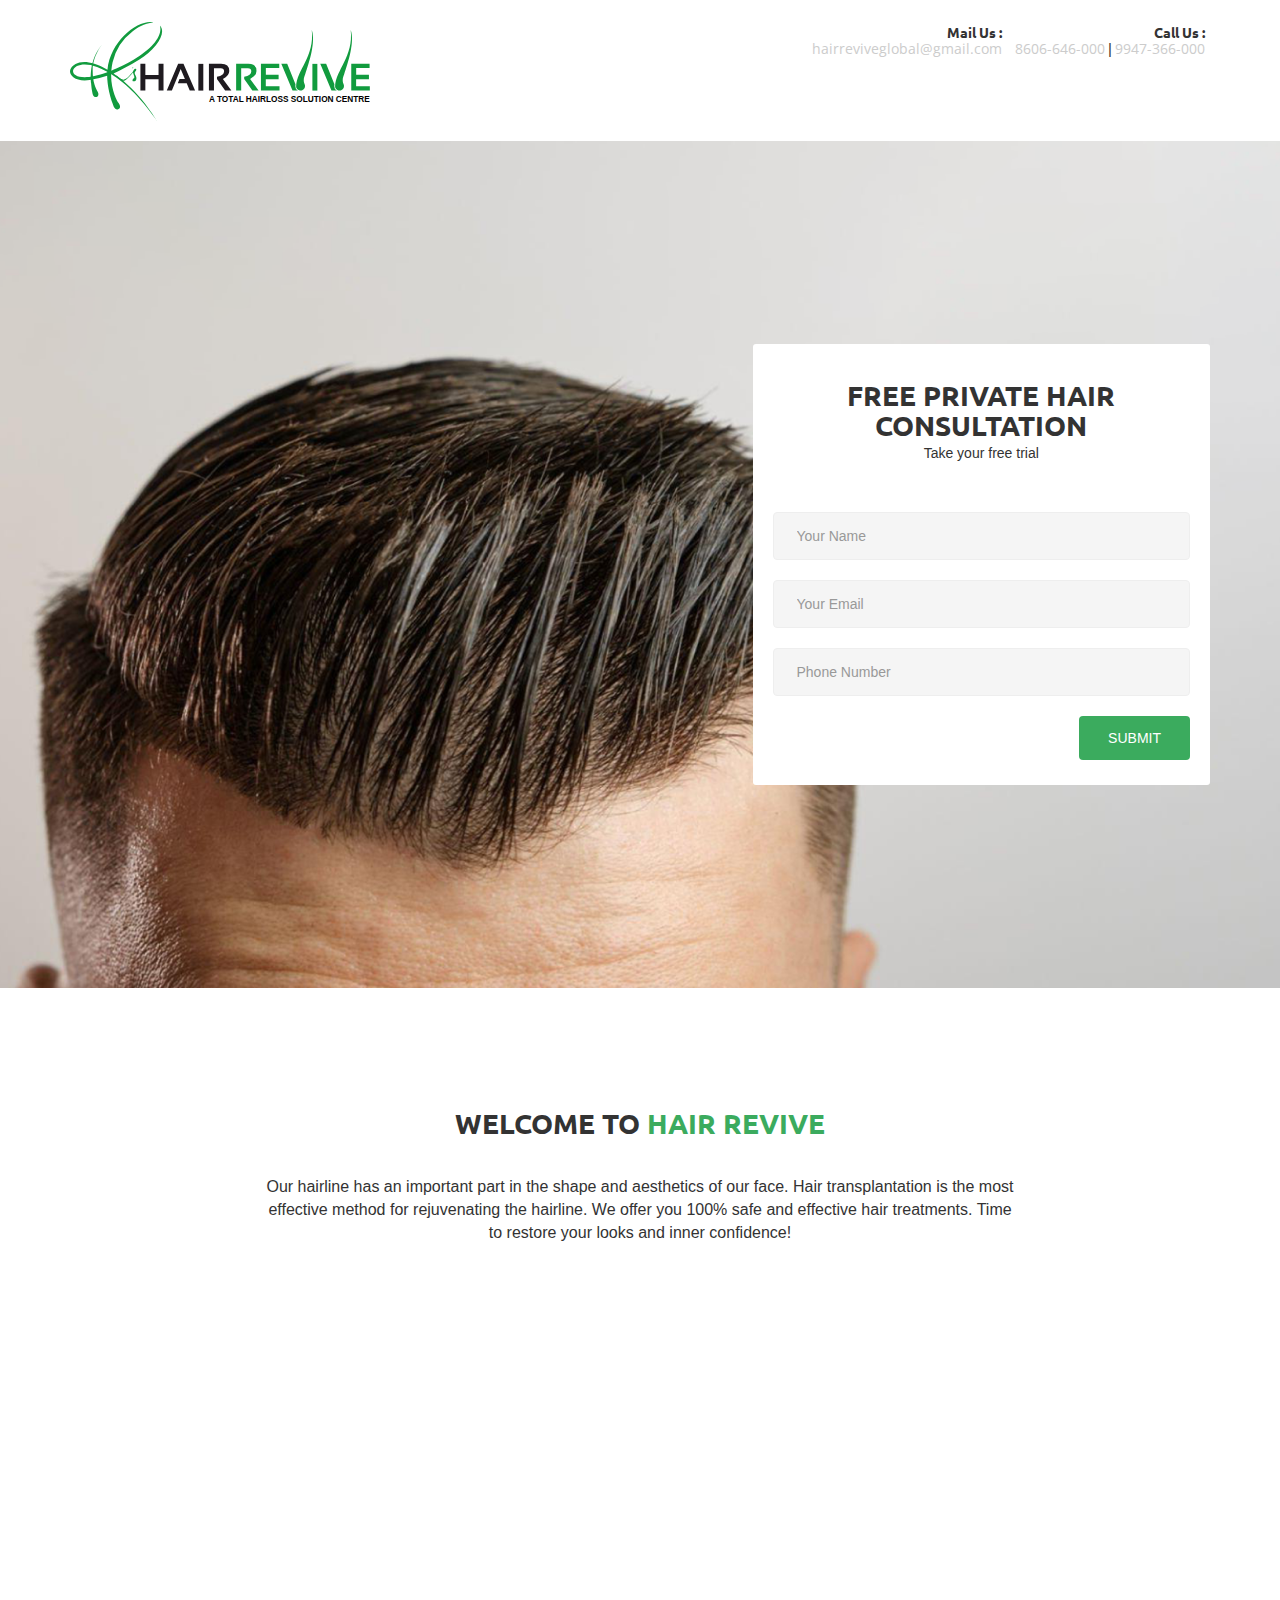
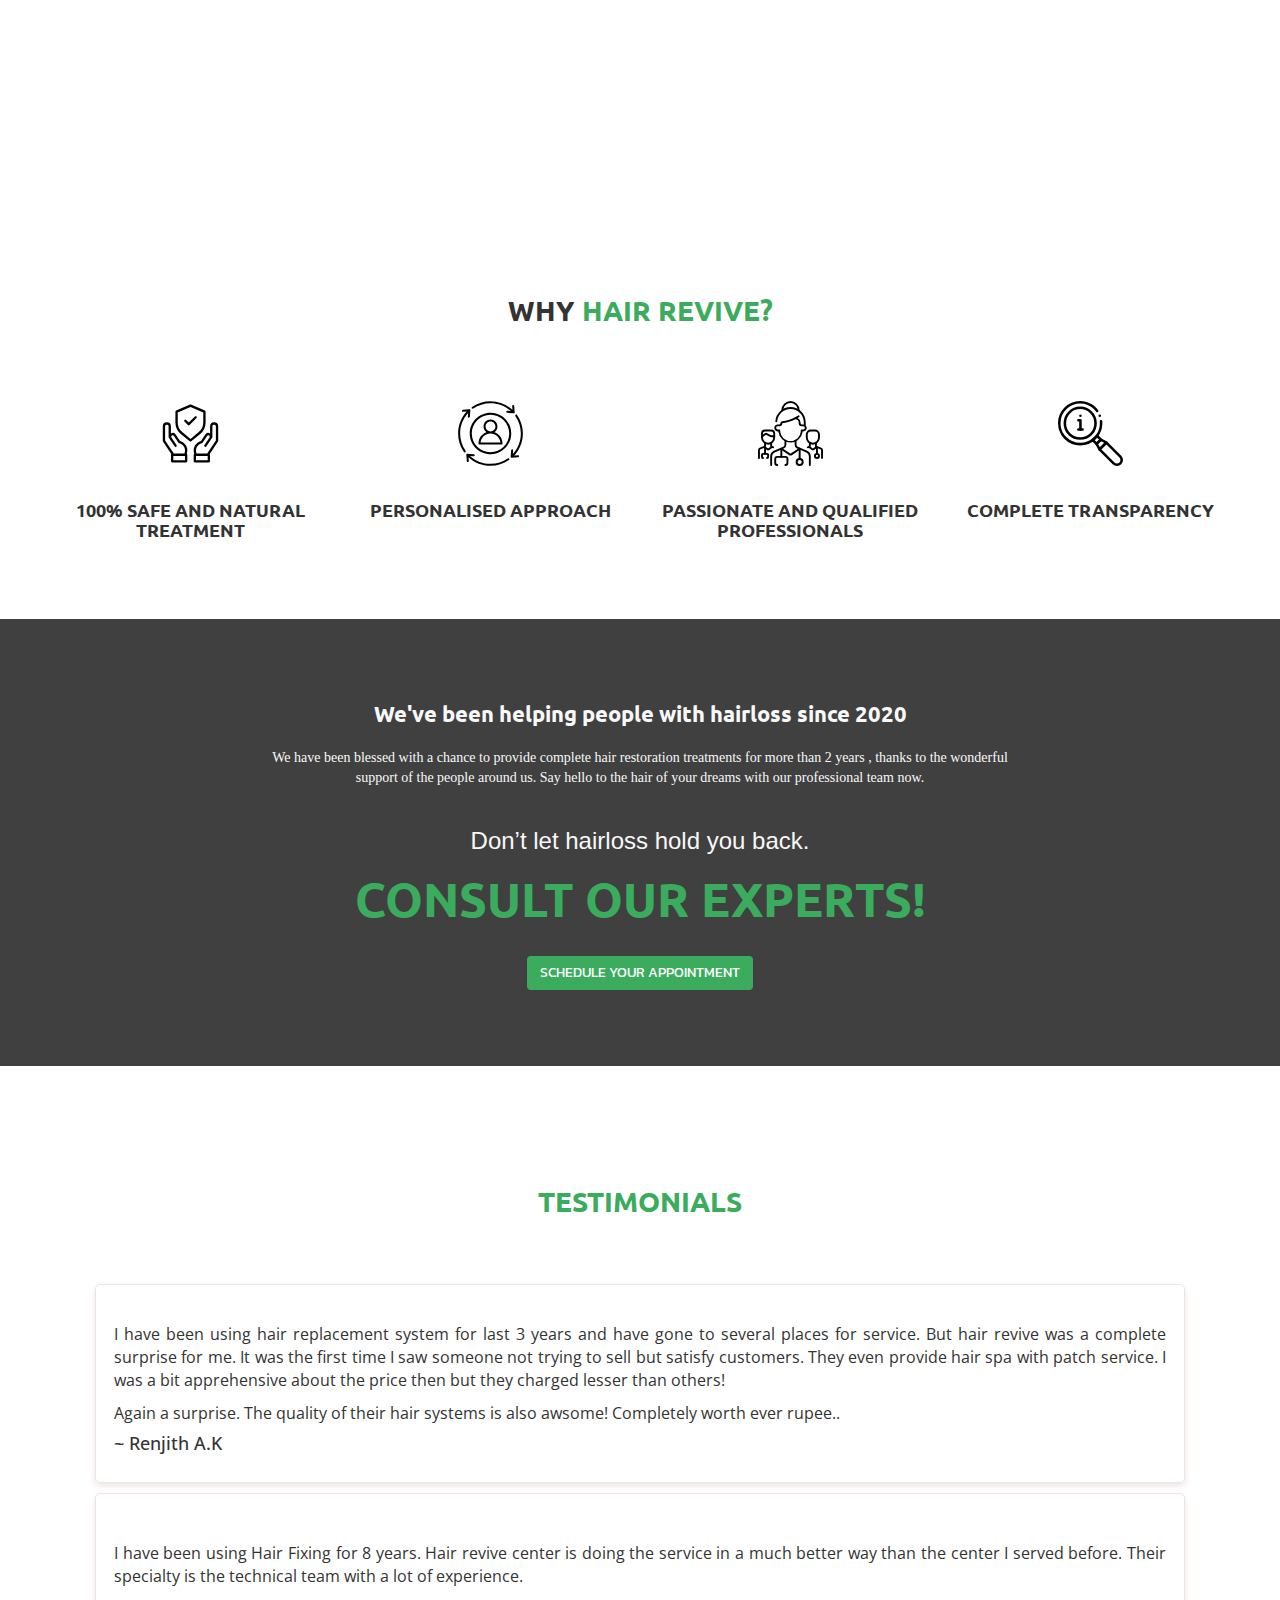
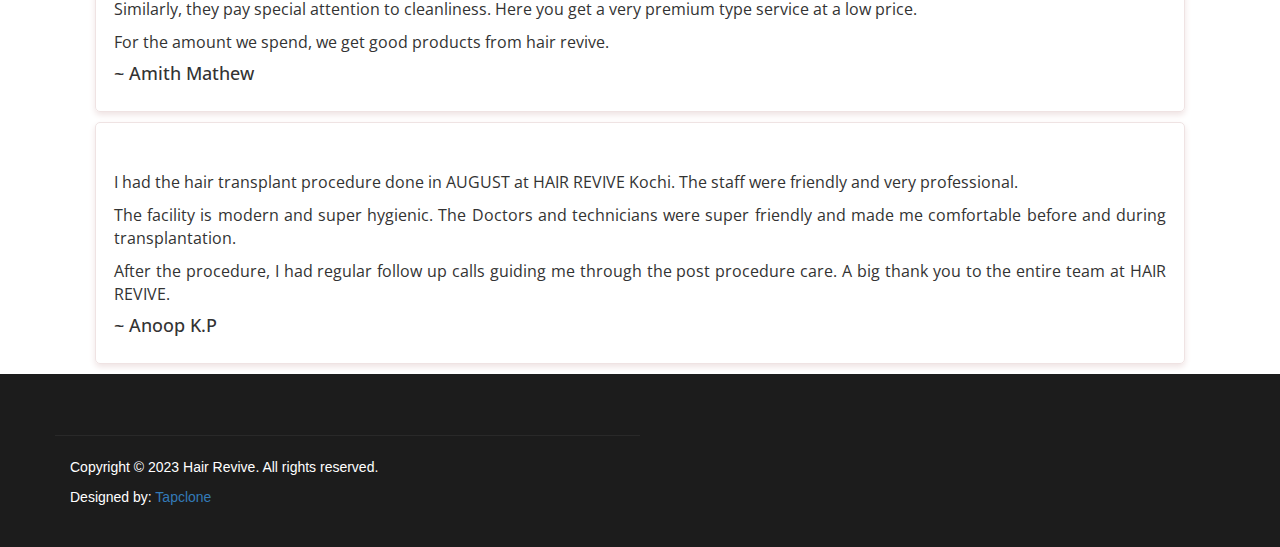
==== commit 49f487e4: "initial changes" ====
--- a/index.html
+++ b/index.html
@@ -12,14 +12,15 @@
 	
 	<meta name="apple-mobile-web-app-status-bar-style" content="black">
 	
-	<meta name="description" content="Swan Lake - Lead Generation Marketing Landing Page">
+	<meta name="description" content="Lead Generation Marketing Landing Page">
 	<meta name="keywords" content="agency, bootstrap, business, corporate, creative, minimal, modern, onepage, personal, portfolio,  html5, responsive">
-	<meta name="author" content="Swan Lake - Lead Generation Marketing Landing Page">
+	<meta name="author" content="Lead Generation Marketing Landing Page">
 	<!-- Page Title -->
 	<title>Hair Revive - Marketing Landing Page</title>
 	
 	<link href="https://fonts.googleapis.com/css?family=Open+Sans:400,600,700%7cUbuntu:400,700" rel="stylesheet">
-	
+	<link href="https://fonts.googleapis.com/css2?family=Kanit&display=swap" rel="stylesheet">
+
 	<link rel="stylesheet" href="css/bootstrap.css">
 	<link rel="stylesheet" href="css/fonts-icons.css">
 	<link rel="stylesheet" href="css/plugin-resets.css">
@@ -126,7 +127,7 @@
 										</div>
 										<div id="msgSubmit" class="form-message hidden"></div>
 									<!--	<span class="info"><i class="fa fa-info-circle main-color" aria-hidden="true"></i> We will never share your personal info</span> -->
-										<button class="btn btn-default main-bg-color" type="submit" id="form-submit">SUBMIT</button>
+										<button class="btn main-bg-color" type="submit" id="form-submit" style="color:white">SUBMIT</button>
 									</fieldset>
 								</form>
 							</section>
@@ -159,22 +160,6 @@
 						</div>
 						
 						<div class="col-xs-12 col-md-3 about-box pad-bottom-sm">
-							<span class="num main-color">02.</span>
-							<span class="title text-uppercase">services</span>
-							<span class="divider"></span>
-							<p>Lorem Ipsum is simply dummy text of the printing and typesetting industry. Lorem Ipsum has been indust...</p>
-							
-						</div>
-						
-						<div class="col-xs-12 col-md-3 about-box pad-bottom-sm">
-							<span class="num main-color">03.</span>
-							<span class="title text-uppercase">services</span>
-							<span class="divider"></span>
-							<p>Lorem Ipsum is simply dummy text of the printing and typesetting industry. Lorem Ipsum has been indust...</p>
-							
-						</div>
-						
-						<div class="col-xs-12 col-md-3 about-box pad-bottom-sm">
 							<span class="num main-color">03.</span>
 							<span class="title text-uppercase">services</span>
 							<span class="divider"></span>
@@ -192,20 +177,20 @@
 				<div class="container pad-top-xs">
 					<div class="row">
 						<div class="co-xs-12 col-sm-3 pad-bottom-xs">
-							<span class="counter main-color">500</span>
-							<span class="txt text-uppercase">patients</span>
+							<span class="counter main-color2">500</span>
+							<span class="txt text-uppercase" style="color:white">patients</span>
 						</div>
 						<div class="co-xs-12 col-sm-3 pad-bottom-xs">
-							<span class="counter main-color">498</span>
-							<span class="txt text-uppercase">success</span>
+							<span class="counter main-color2">498</span>
+							<span class="txt text-uppercase" style="color:white">success</span>
 						</div>
 						<div class="co-xs-12 col-sm-3 pad-bottom-xs">
-							<span class="counter main-color">50</span>
-							<span class="txt text-uppercase">Solution</span>
+							<span class="counter main-color2">50</span>
+							<span class="txt text-uppercase" style="color:white">Solutions</span>
 						</div>
 						<div class="co-xs-12 col-sm-3 pad-bottom-xs">
-							<span class="counter main-color">6</span>
-							<span class="txt text-uppercase">branches</span>
+							<span class="counter main-color2">6</span>
+							<span class="txt text-uppercase" style="color:white">branches</span>
 						</div>
 					</div>
 				</div>
@@ -266,103 +251,61 @@
 							 
 						</div>
 
-
-					<!--	<div class="col-xs-12 col-md-6 col-md-pull-6 pad-bottom-sm">	
-							<ul class="services-box list-unstyled text-center" style="background-image: url(http://placehold.it/550x460);">
-								<li>
-									<div class="over">
-										<span class="icomoon icon-document main-color"></span>
-										<span class="title text-uppercase main-color">Awesome Design</span>
-										<span class="divider white center"></span>
-										<p>Lorem ipsum dolor sit amet, consectetur adipiscing elit, sed do eiusmod ever since the 1500s.</p>
-									</div>
-								</li>
-								
-							</ul>
-						</div> -->
 					</div>
 				</div>
 			</section>
 			<!-- services section end here -->
 			<!-- price section start here -->
-			<section class="bg-img-full price-section pad-top-lg pad-bottom-sm" style="background-image: url(images/img02.jpg);" data-scroll-index="4">
+		<!-- <section class="bg-img-full price-section" style="background-image: url(images/img02.jpg);" data-scroll-index="4">
 				<div class="container">
 					
 				 <header class="main-heading row">
 						<div class="col-xs-12 col-sm-10 col-sm-push-1 col-lg-8 col-lg-push-2 text-center">
 							<h2 class="heading text-uppercase"><span class="main-color">We've been helping people with hairloss<br> since 2020</span></h2>
 							<span class="divider center"></span>
-							<p>We have been blessed with a chance to provide complete hair restoration treatments for more than -- years , thanks to the wonderful support of the people around us. Say hello to the hair of your dreams with our professional team now. </p>
+							<p style="font-family:'open sans',sans-serif;">We have been blessed with a chance to provide complete hair restoration treatments for more than 2 years , thanks to the wonderful support of the people around us. Say hello to the hair of your dreams with our professional team now. </p>
 						</div>
 				 </header> 
 					
+				</div>
+			</section> -->
+
+			<section class="bg-img-full bg-img-parallax quote-section" style="background-image: url(images/banner111.jpg);padding-top: 50px;">
+				<span class="overlay"></span>
+				<div class="container">
+					<div class="row">
+
+						<div class="col-cs-12 col-sm-10 col-lg-8 col-sm-push-1 col-lg-push-2 text-center">
+
+							<!-- <span class="divider white center"></span> -->
+							<h2 style="font-size:2.2rem;margin: 10px 0px 0px 0px;">We've been helping people with hairloss since 2020</h2>
+							<p style="font-family:tahoma;margin:0px">We have been blessed with a chance to provide complete hair restoration treatments for more than 2 years , thanks to the wonderful support of the people around us. Say hello to the hair of your dreams with our professional team now. </p>
+						<br>
+							<!-- <button class="btn btn-default main-bg-color text-uppercase smooth"><a style="color:white" href="thankyou.html#thankyou">Click here</a></button> -->
+						<span class="subtitle"><h3>Don’t let hairloss hold you back.</h3></span>
+							<h2 class="main-color text-uppercase"> Consult our experts! </h2>
+						
+							<a href="#popup1" id="btnhov" class="btn main-bg-color text-uppercase lightbox" style="color:white;font-family: 'Kanit', sans-serif;">Schedule Your Appointment</a>
+
+						</div>
+					</div>
+				</div>
+
 				
-
-				</div>
+					
+					<header class="main-heading row">
+						   
+					</header> 
+					   
+				   
+				
 			</section>
-
-		<!--	<section class="bg-img-full price-section" style="background-image: url(images/img02.jpg);" data-scroll-index="4">
-				<div class="container">
-
-					<header class="row">
-						<div class="col-xs-12 col-sm-10 col-sm-push-1 col-lg-8 col-lg-push-2 text-center">
-							<h2 class="heading text-uppercase"><span class="main-color">Testimonials</span></h2>
-							<span class="divider center"></span><br>
-							
-						</div>
-					</header>
-					
-					<div class="row">
-						<div class="col-xs-12 col-sm-6 col-md-5">
-							
-							<div class="price-box">
-								<header class="header">
-									<strong class="title text-uppercase">I had the hair transplant procedure done in AUGUST at HAIR REVIVE Kochi.
-										 The staff were friendly and very professional.The facility is modern and super hygienic.
-										  The Doctors and technicians  were super friendly and made me comfortable before and during transplantation.
-										  After the procedure, I had regular follow up calls guiding me through the post procedure care. A big thank you to the entire team at HAIR REVIVE
-										</strong>
-									<span class="price-txt">
-										
-									
-									</span>
-								
-								</header>
-								<div class="box">									
-									<a class="order text-uppercase">Anoop KP</a>
-								</div>
-							</div>
-							
-						</div>
-
-						
-						<div class="col-xs-12 col-sm-6 col-md-3">
-							
-							<div class="price-box">
-								<header class="header">
-									<strong class="title text-uppercase">I have been using hair replacement system for last 3 years and have gone to several places for service. But hair revive was a complete surprise for me. It was the first time I saw someone not trying to sell but satisfy customers. 
-										They even provide hair spa with patch service. I was a bit apprehensive about the price then but they charged lesser than others! Again a surprise. The quality of their hair systems is also awsome! Completely worth ever rupee..
-										</strong>
-									<span class="price-txt">
-										
-									</span>
-								
-								</header>
-								<div class="box">									
-									<a class="order text-uppercase">Anoop KP</a>
-								</div>
-							</div>
-							
-						</div>
-
-					</div>
-				</div>
-			</section> -->
-
-			<section class="bg-img-full price-section" style="background-image: url(images/img02.jpg);" data-scroll-index="4">
-				<div class="container">
-
-					<header class="row">
+			<!-- quote section end here -->
+
+			<section class="bg-img-full price-section pad-top-lg" style="background-image: url(images/img02.jpg);" data-scroll-index="4">
+				<div class="container">
+
+					<header class="row main-heading" style="margin-bottom: 0;">
 						<div class="col-xs-12 col-sm-10 col-sm-push-1 col-lg-8 col-lg-push-2 text-center">
 							<h2 class="heading text-uppercase"><span class="main-color">Testimonials</span></h2>
 							<span class="divider center"></span><br>
@@ -372,75 +315,56 @@
 			  
 				  <div class="col-md-12">
 					<div id="testimonial-slider" class="owl-carousel">
-					  <div class="testimonial">
-						<div class="pic">
-						  <img src="">
-						</div>
-						<p class="description">
-						  Lorem ipsum dolor sit amet, consectetur adipiscing elit. Sed malesuada vulputate nisi in
-						  fermentum. Vivamus ac libero quis nisi auctor pulvinar. Aenean sit amet lectus posuere,
-						  mattis massa eget, ullamcorper diam. Nunc sit amet felis eget arcu congue dictum.
-						</p>
-						<h3 class="title">Jessica</h3>
-						<small class="post">- Archietect</small>
-					  </div>
 			
 					  <div class="testimonial">
 						<div class="pic">
 						  <img src="">
 						</div>
-						<p class="description">
-						  Lorem ipsum dolor sit amet, consectetur adipiscing elit. Sed malesuada vulputate nisi in
-						  fermentum. Vivamus ac libero quis nisi auctor pulvinar. Aenean sit amet lectus posuere,
-						  mattis massa eget, ullamcorper diam. Nunc sit amet felis eget arcu congue dictum.
+						<p class="description" style="font-family:'open sans',sans-serif ;font-size: medium;">
+							I have been using hair replacement system for last 3 years and have gone to several places for service. But hair revive was a complete surprise for me. It was the first time I saw someone not trying to sell but satisfy customers. 
+							They even provide hair spa with patch service. I was a bit apprehensive about the price then but they charged lesser than others!
+							<p style="font-family:'open sans',sans-serif ;font-size: medium;"> Again a surprise. The quality of their hair systems is also awsome! Completely worth ever rupee..</p>
 						</p>
-						<h3 class="title">Pearl</h3>
-						<small class="post">- Engineer </small>
+
+						<h4 style="font-family:'open sans',sans-serif ;" class="title">~ Renjith A.K</h4>
+						
 					  </div>
-			
+
 					  <div class="testimonial">
 						<div class="pic">
 						  <img src="">
 						</div>
+						<p class="description" style="font-family:'open sans',sans-serif ;font-size: medium;">
+							<p style="font-family:'open sans',sans-serif ;font-size: medium;">I have been using Hair Fixing for 8 years. Hair revive center is doing the service in a much better way than the center I served before. 
+							Their specialty is the technical team with a lot of experience. 
+							<p style="font-family:'open sans',sans-serif ;font-size: medium;">Similarly, they pay special attention to cleanliness. Here you get a very premium type service at a low price.</p>
+							</p>
+							<p style="font-family:'open sans',sans-serif ;font-size: medium;">For the amount we spend, we get good products from hair revive.</p>							
+						</p>
+						<h4 style="font-family:'open sans',sans-serif ;" >~ Amith Mathew</h4>
+					  </div>
+		
+					  <div class="testimonial">
+						<div class="pic">
+						  <img src="">
+						</div>
 						<p class="description">
-						  Lorem ipsum dolor sit amet, consectetur adipiscing elit. Sed malesuada vulputate nisi in
-						  fermentum. Vivamus ac libero quis nisi auctor pulvinar. Aenean sit amet lectus posuere,
-						  mattis massa eget, ullamcorper diam. Nunc sit amet felis eget arcu congue dictum.
+							<p style="font-family:'open sans',sans-serif ;font-size: medium;">I had the hair transplant procedure done in AUGUST at HAIR REVIVE Kochi. The staff were friendly and very professional.</p>
+							<p style="font-family:'open sans',sans-serif ;font-size: medium;">The facility is modern and super hygienic. The Doctors and technicians  were super friendly and made me comfortable before and during transplantation.</p>
+							<p style="font-family:'open sans',sans-serif ;font-size: medium;">After the procedure, I had regular follow up calls guiding me through the post procedure care. A big thank you to the entire team at HAIR REVIVE.</p>
 						</p>
-						<h3 class="title">Kellie</h3>
-						<small class="post">- Graphic Designer</small>
+						<h4 style="font-family:'open sans',sans-serif ;" class="title">~ Anoop K.P</h4>
 					  </div>
+
 					</div>
 				  </div>
 				</div>
-			  </div>
+			</section>  
 			
-
-			</body>
-			
-			</html>
-
-
 			<!-- price section end here -->
-			<!-- quote section start here -->
-			<section class="bg-img-full bg-img-parallax quote-section pad-top-lg pad-bottom-lg">
-				<span class="overlay"></span>
-				<div class="container">
-					<div class="row">
-						<div class="col-cs-12 col-sm-10 col-lg-8 col-sm-push-1 col-lg-push-2 text-center">
-							<span class="subtitle"><h3>Don’t let hairloss hold you back.</h3></span>
-							<h2 class="main-color text-uppercase"> Consult our experts! </h2>
-							
-							<span class="divider white center"></span>
-							<p>Lorem Ipsum is simply dummy text of the printing and typesetting industry. Lorem Ipsum has been the industry's standard dummy text ever since the 1500s</p>
-						<!-- <button class="btn btn-default main-bg-color text-uppercase smooth"><a style="color:white" href="thankyou.html#thankyou">Click here</a></button> -->
-						<a href="#popup1" class="btn btn-default main-bg-color text-uppercase lightbox">Click here</a>
-						</div>
-					</div>
-				</div>
-			</section>
-			<!-- quote section end here -->
+
 		</main>
+		</div>
 		<!-- main content wrapping section end here -->
 		<!-- footer of the page start here -->
 		<footer id="footer" class="dark-bg pad-top-xs pad-bottom-xs">
@@ -461,8 +385,8 @@
 				<div class="row">
 					<!-- footer bottom container -->
 					<div class="col-xs-12 col-sm-6 bottom">
-						<p>Copyright © 2023 Hair Revive. All rights reserved.</p>
-						<p>Designed by: <a href="https:Tapclone.in">Tapclone</a></p>
+						<p style="color:white">Copyright © 2023 Hair Revive. All rights reserved.</p>
+						<p style="color:white">Designed by: <a href="https:Tapclone.in">Tapclone</a></p>
 					</div>
 					<!-- footer bottom container -->
 					
@@ -491,7 +415,7 @@
 							</div>
 							<div id="msgSubmit" class="form-message hidden"></div>
 							<span class="info"><i class="fa fa-info-circle main-color" aria-hidden="true"></i> We will never share your personal info</span>
-							<button class="btn btn-default main-bg-color" type="submit" id="form-submit">GET A QUOTE</button>
+							<button class="btn main-bg-color" type="submit" id="form-submit" style="color:white">SUBMIT</button>
 						</fieldset>
 					</form>
 				</section>
--- a/style.css
+++ b/style.css
@@ -1847,4 +1847,22 @@
 		background-attachment: fixed;
 		background-position: center;
 	}
+}
+
+#btnhov:hover {
+background: seagreen;
+box-shadow: 0px 2px 6px 0px rgb(185, 169, 169);
+}
+
+.testimonial {
+	border: 0.5px solid #efe3e3;
+    box-shadow: 0px 3px 6px 0px #efe3e3;
+    border-radius: 5px;
+    padding: 18px;
+    margin: 10px;
+	text-align: justify;
+}
+
+.main-color2 {
+	color:white;
 }--- a/css/responsive.css
+++ b/css/responsive.css
@@ -93,6 +93,7 @@
 	#header.sticky {
 		top: 0;
 		left: 0;
+		background: #e5dedeeb;
 		right: 0;
 		position: fixed;
 	}
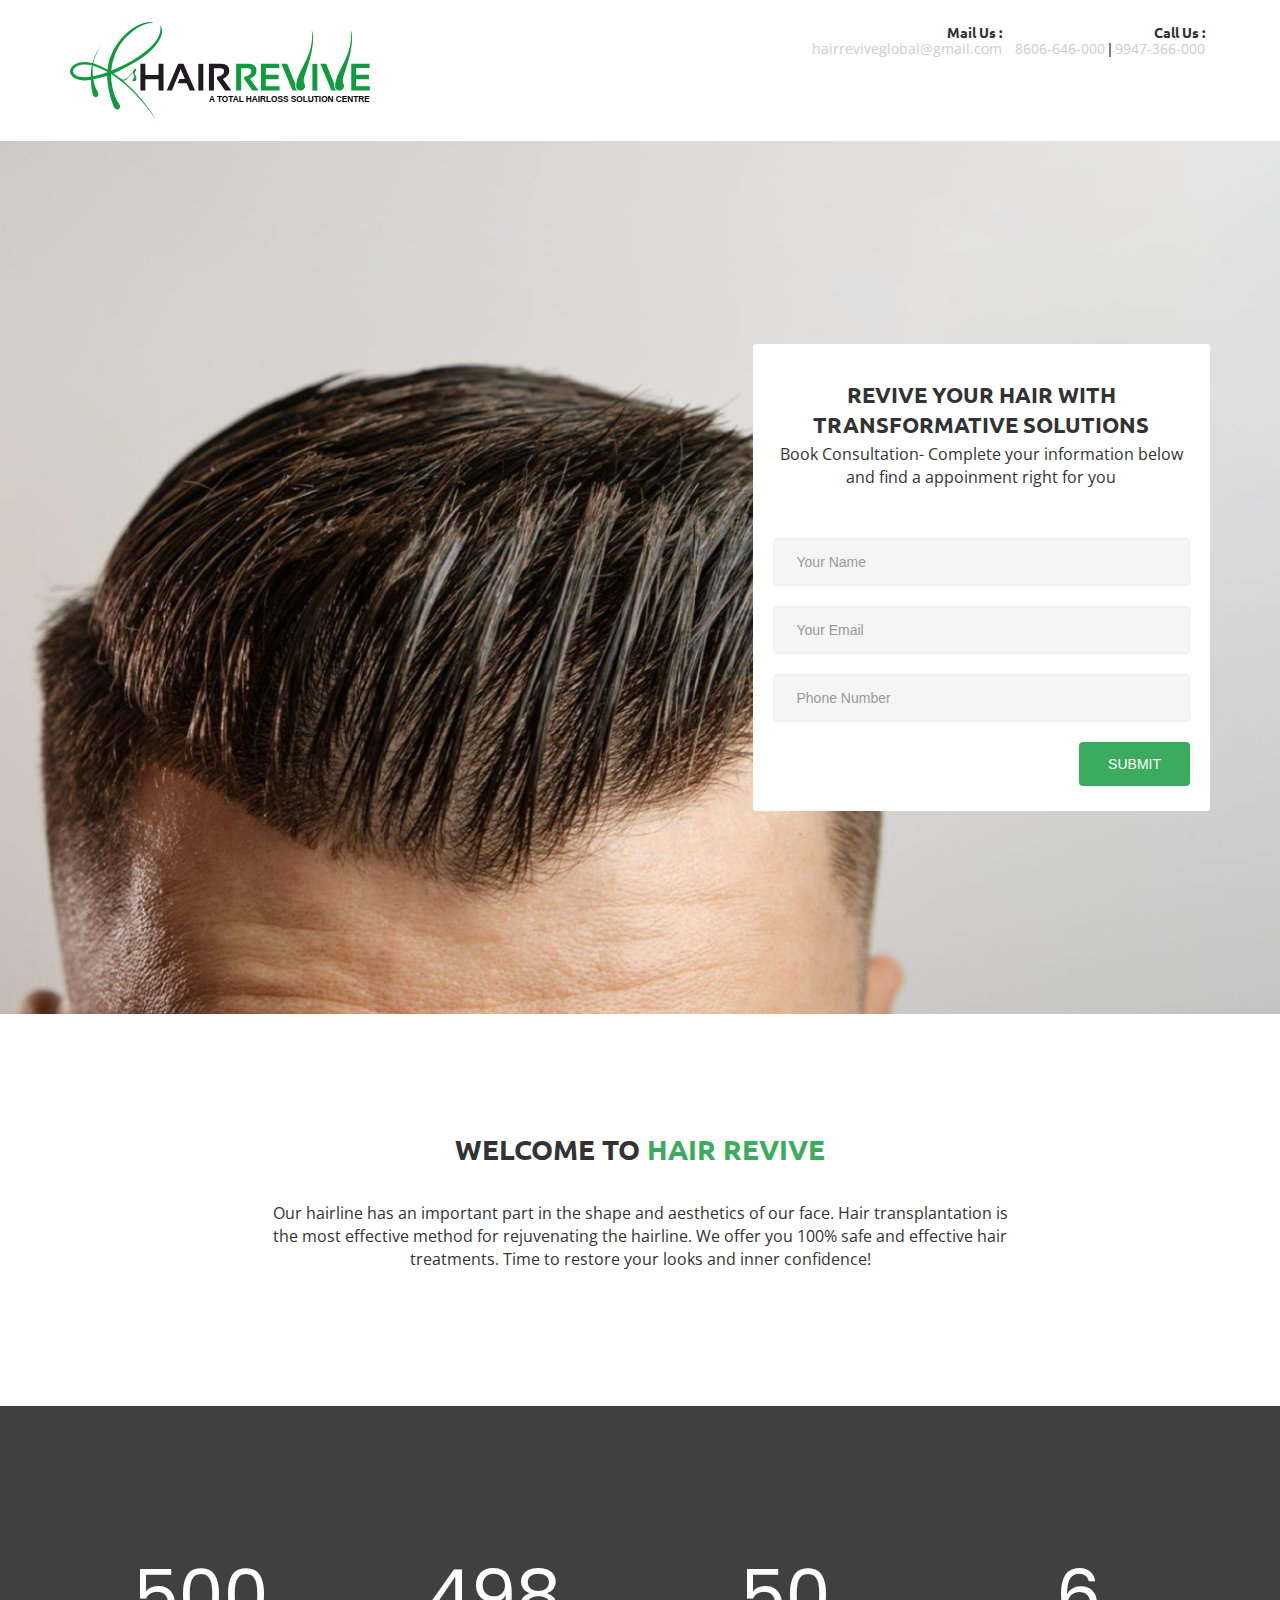
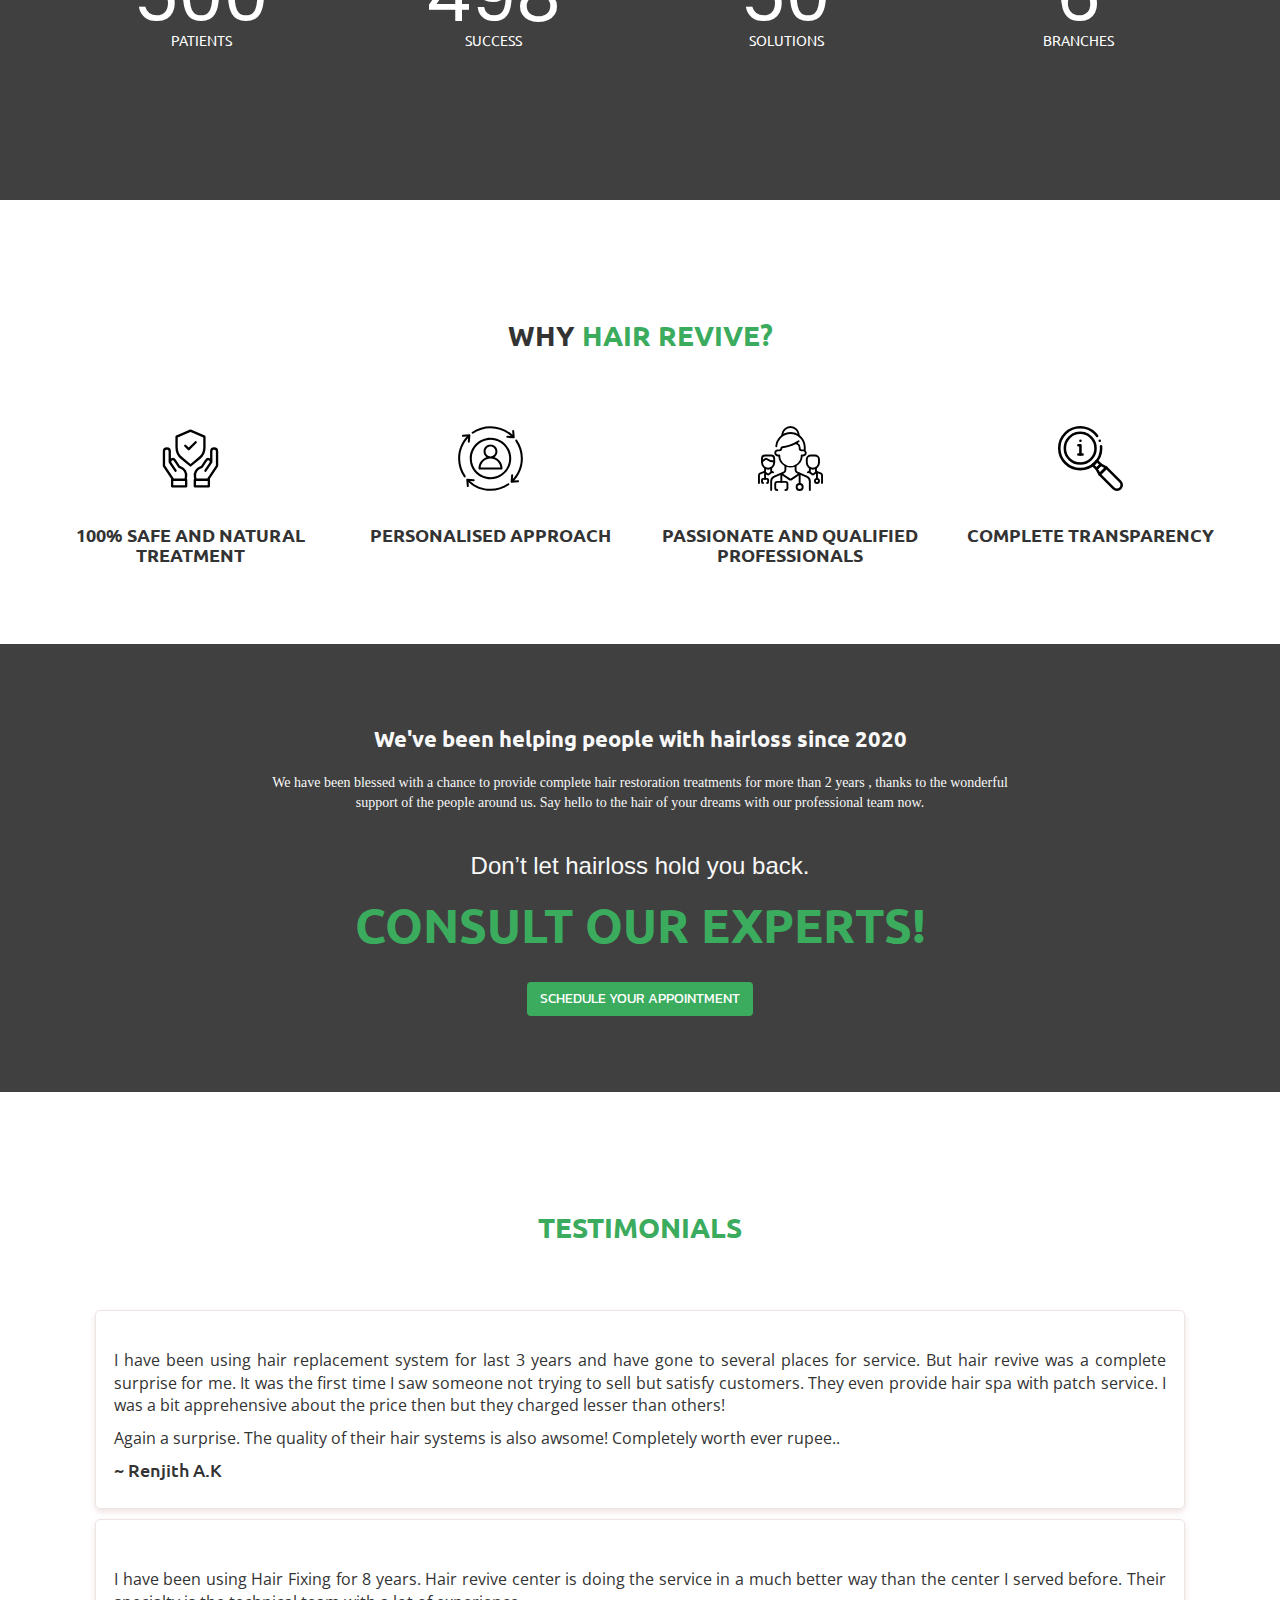
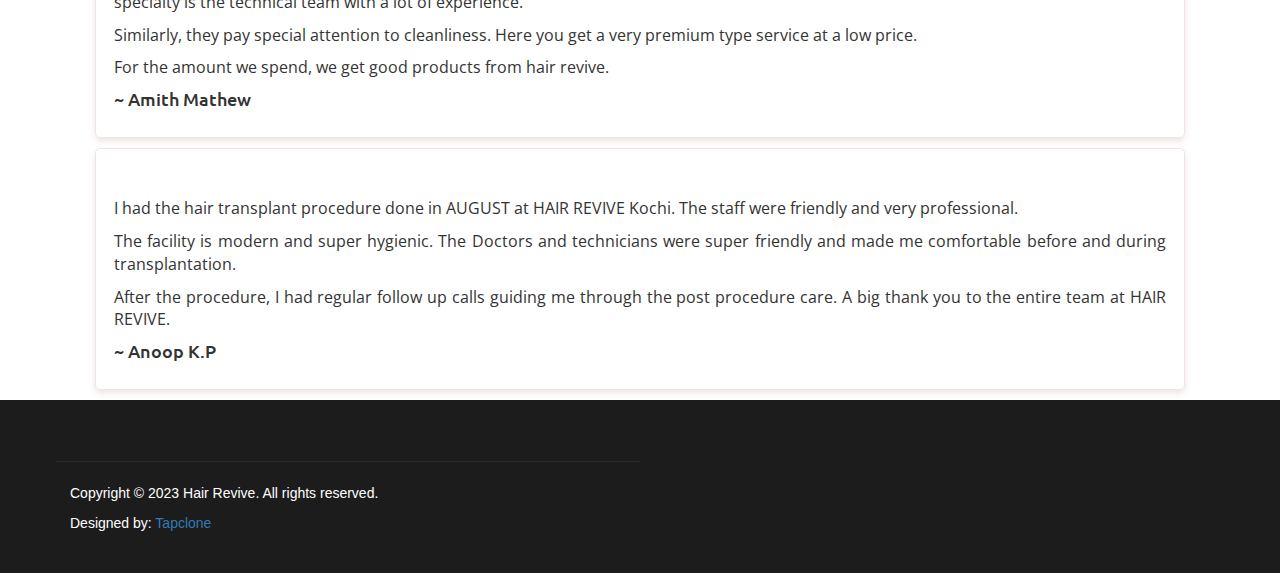
==== commit 410b5657: "changes" ====
--- a/index.html
+++ b/index.html
@@ -20,6 +20,8 @@
 	
 	<link href="https://fonts.googleapis.com/css?family=Open+Sans:400,600,700%7cUbuntu:400,700" rel="stylesheet">
 	<link href="https://fonts.googleapis.com/css2?family=Kanit&display=swap" rel="stylesheet">
+	<link href="https://fonts.googleapis.com/css2?family=Poppins&display=swap" rel="stylesheet">
+	<link href="https://fonts.googleapis.com/css2?family=Montserrat&display=swap" rel="stylesheet">
 
 	<link rel="stylesheet" href="css/bootstrap.css">
 	<link rel="stylesheet" href="css/fonts-icons.css">
@@ -29,7 +31,7 @@
 	<link rel="stylesheet" href="css/color.css">
 
 		<!--Testimonial slider css-->
-		<link href="https://maxcdn.bootstrapcdn.com/bootstrap/3.3.7/css/bootstrap.min.css" rel="stylesheet" integrity="sha384-BVYiiSIFeK1dGmJRAkycuHAHRg32OmUcww7on3RYdg4Va+PmSTsz/K68vbdEjh4u" crossorigin="anonymous">
+		 <link href="https://maxcdn.bootstrapcdn.com/bootstrap/3.3.7/css/bootstrap.min.css" rel="stylesheet" integrity="sha384-BVYiiSIFeK1dGmJRAkycuHAHRg32OmUcww7on3RYdg4Va+PmSTsz/K68vbdEjh4u" crossorigin="anonymous">
 		<link rel="stylesheet" href="https://maxcdn.bootstrapcdn.com/font-awesome/4.7.0/css/font-awesome.min.css" integrity="sha384-wvfXpqpZZVQGK6TAh5PVlGOfQNHSoD2xbE+QkPxCAFlNEevoEH3Sl0sibVcOQVnN" crossorigin="anonymous">
 		<link rel="stylesheet" href="https://cdnjs.cloudflare.com/ajax/libs/owl-carousel/1.3.3/owl.carousel.min.css">
 		<link rel="stylesheet" href="https://cdnjs.cloudflare.com/ajax/libs/owl-carousel/1.3.3/owl.theme.min.css">
@@ -112,8 +114,8 @@
 						<div class="col-xs-12 col-sm-6 col-md-5">
 							<!-- quote form start here -->
 							<section class="quote-form" style="background-image: url(images/img02.jpg);" data-scroll-index="1">
-								<h2 class="form-heading text-center text-uppercase">FREE PRIVATE HAIR CONSULTATION</h2>
-								<span class="form-title text-center">Take your free trial</span>
+								<h6 class="form-heading text-center text-uppercase" style="font-size: 22px;font-weight: 600;font-family:'Ubuntu', Arial, sans-serif">Revive Your Hair with Transformative Solutions </h6>
+								<span class="form-title text-center" style="font-family:'open sans',sans-serif;font-size:16px;"> Book Consultation- Complete your information below and find a appoinment right for you</span>
 								<form id="contactForm" data-toggle="validator">
 									<fieldset>
 										<div class="form-group">
@@ -145,7 +147,7 @@
 						<div class="col-xs-12 col-sm-10 col-sm-push-1 col-lg-8 col-lg-push-2 text-center">
 							<h2 class="heading text-uppercase">Welcome To<span class="main-color"> Hair Revive</span></h2>
 							<span class="divider center"></span>
-							<p style="font-size: medium;">Our hairline has an important part in the shape and aesthetics of our face. Hair transplantation is the most effective method for rejuvenating the hairline.
+							<p style="font-size: medium;font-family:'open sans',sans-serif;">Our hairline has an important part in the shape and aesthetics of our face. Hair transplantation is the most effective method for rejuvenating the hairline.
 							We offer you 100% safe and effective hair treatments. Time to restore your looks and inner confidence! </p>
 						</div>
 					</header>
@@ -173,7 +175,10 @@
 			</section>
 			<!-- about section end here -->
 			<!-- counter section start here -->
-			<div class="counter-section text-center bg-img-full pad-top-lg pad-bottom-lg" style="background-image: url(images/img04.jpg);" data-scroll-index="2">
+		<!--	<div class="counter-section text-center bg-img-full pad-top-lg pad-bottom-lg" style="background-image: url(images/banner\ 1.png);" data-scroll-index="2">-->
+			<section class="counter-section text-center bg-img-full pad-top-lg pad-bottom-lg bg-img-parallax quote-section" style="background-image: url(images/parallaximg.jpg);">
+				<span class="overlay"></span>
+				
 				<div class="container pad-top-xs">
 					<div class="row">
 						<div class="co-xs-12 col-sm-3 pad-bottom-xs">
@@ -194,29 +199,13 @@
 						</div>
 					</div>
 				</div>
-			</div>
+			</section>
 			<!-- counter section end here -->
 			<!-- services section starts here -->
 			<section class="services-section pad-top-lg pad-bottom-sm" data-scroll-index="3">
 				<div class="container">
 					<div class="row">
-					<!--	<div class="col-xs-12 col-md-6 pad-bottom-sm">
-							<div class="txt-box">
-						
-								<header class="main-heading">
-									<h2 class="heading text-uppercase">WHY <span class="main-color">CHOOSE US?</span> </h2>
-									<span class="divider"></span>
-									<p> </p>
-								</header>
-								<ul class="list list-unstyled">
-									<li><i class="fa fa-caret-right main-color" aria-hidden="true"></i> 100% Safe and natural treatment</li>
-									<li><i class="fa fa-caret-right main-color" aria-hidden="true"></i>Personalised Approach </li>
-									<li><i class="fa fa-caret-right main-color" aria-hidden="true"></i>Passionate and Qualified Professionals</li>
-									<li><i class="fa fa-caret-right main-color" aria-hidden="true"></i>Complete transparency</li>
-									
-								</ul>
-							</div>
-						</div> -->
+					<!--	<div class="col-xs-12 col-md-6 pad-bottom-sm">			</div> -->
 						<div class="row">
 							<header class="main-heading" align="center">
 								<h2 class="heading text-uppercase">WHY <span class="main-color">HAIR  REVIVE?</span> </h2>
@@ -326,7 +315,7 @@
 							<p style="font-family:'open sans',sans-serif ;font-size: medium;"> Again a surprise. The quality of their hair systems is also awsome! Completely worth ever rupee..</p>
 						</p>
 
-						<h4 style="font-family:'open sans',sans-serif ;" class="title">~ Renjith A.K</h4>
+						<h4 style="font-family:'Ubuntu', Arial, sans-serif;" class="title">~ Renjith A.K</h4>
 						
 					  </div>
 
@@ -341,7 +330,7 @@
 							</p>
 							<p style="font-family:'open sans',sans-serif ;font-size: medium;">For the amount we spend, we get good products from hair revive.</p>							
 						</p>
-						<h4 style="font-family:'open sans',sans-serif ;" >~ Amith Mathew</h4>
+						<h4 style="font-family:'Ubuntu', Arial, sans-serif;" >~ Amith Mathew</h4>
 					  </div>
 		
 					  <div class="testimonial">
@@ -353,7 +342,7 @@
 							<p style="font-family:'open sans',sans-serif ;font-size: medium;">The facility is modern and super hygienic. The Doctors and technicians  were super friendly and made me comfortable before and during transplantation.</p>
 							<p style="font-family:'open sans',sans-serif ;font-size: medium;">After the procedure, I had regular follow up calls guiding me through the post procedure care. A big thank you to the entire team at HAIR REVIVE.</p>
 						</p>
-						<h4 style="font-family:'open sans',sans-serif ;" class="title">~ Anoop K.P</h4>
+						<h4 style="font-family:'Ubuntu', Arial, sans-serif;" class="title">~ Anoop K.P</h4>
 					  </div>
 
 					</div>
@@ -400,8 +389,8 @@
 	    	<div id="popup1" class="lightbox">
 				<!-- quote form start here -->
 				<section class="quote-form" style="background-image: url(images/img02.jpg);">
-					<h2 class="form-heading text-center text-uppercase">register now</h2>
-					<span class="form-title text-center">Take your free trial</span>
+					<h2 class="form-heading text-center text-uppercase">Make An Appointment</h2>
+					
 					<form id="contactForm" data-toggle="validator">
 						<fieldset>
 							<div class="form-group">
--- a/style.css
+++ b/style.css
@@ -30,6 +30,9 @@
 /*------------------------------------------------------------------
 	1. import files
 -------------------------------------------------------------------*/
+body {
+	font-family:'Poppins',sans-serif;
+}
 
 .clearfix:after,
 .widget:after,
@@ -1185,7 +1188,7 @@
 .quote-form .form-control {
 	height: 48px;
 	outline: none;
-	color: #999;
+	
 	box-shadow: none;
 	padding: 6px 23px;
 	background: #f5f5f5;
@@ -1333,6 +1336,7 @@
 	font-size: 72px;
 	margin: 0 0 -6px;
 	line-height: 80px;
+	font-family: 'poppins',sans-serif;
 }
 
 .counter-section .txt {
@@ -1865,4 +1869,9 @@
 
 .main-color2 {
 	color:white;
+}
+
+#firstlet::first-letter {
+	color:#3bab5e;
+
 }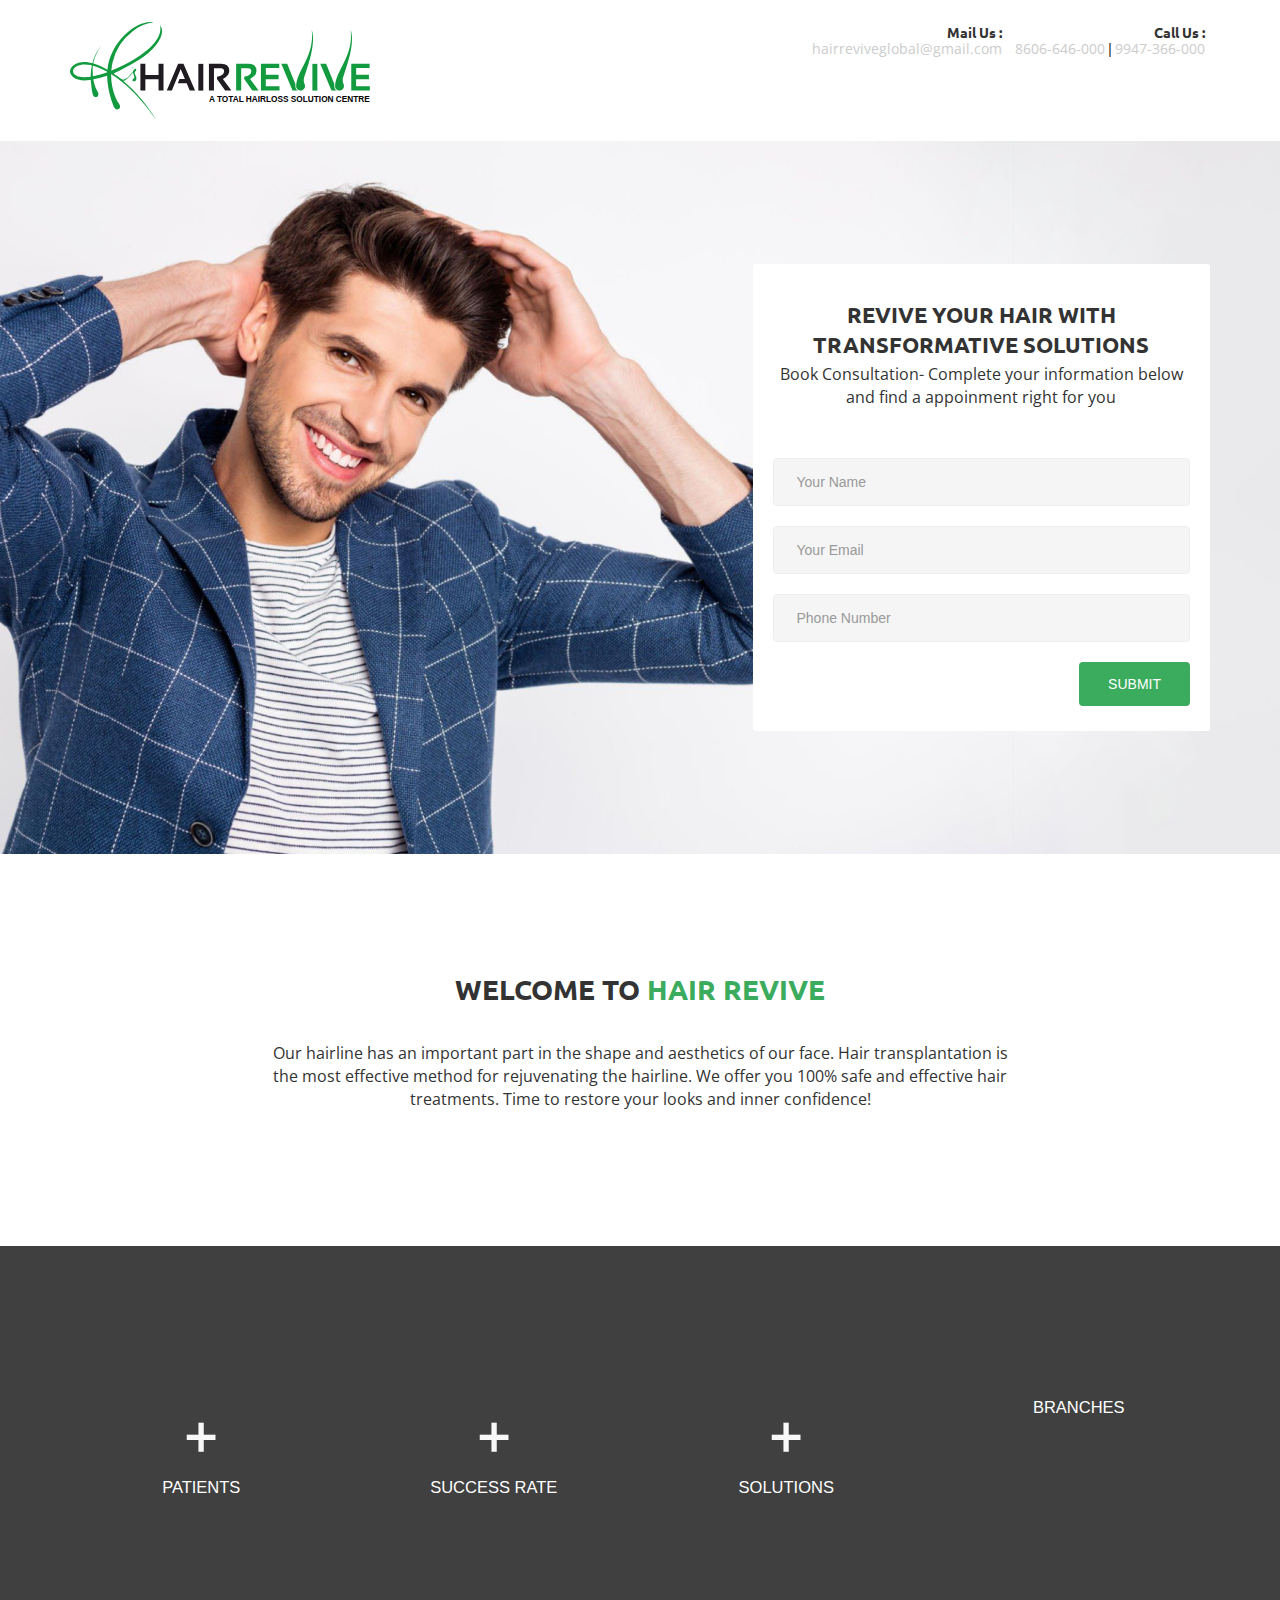
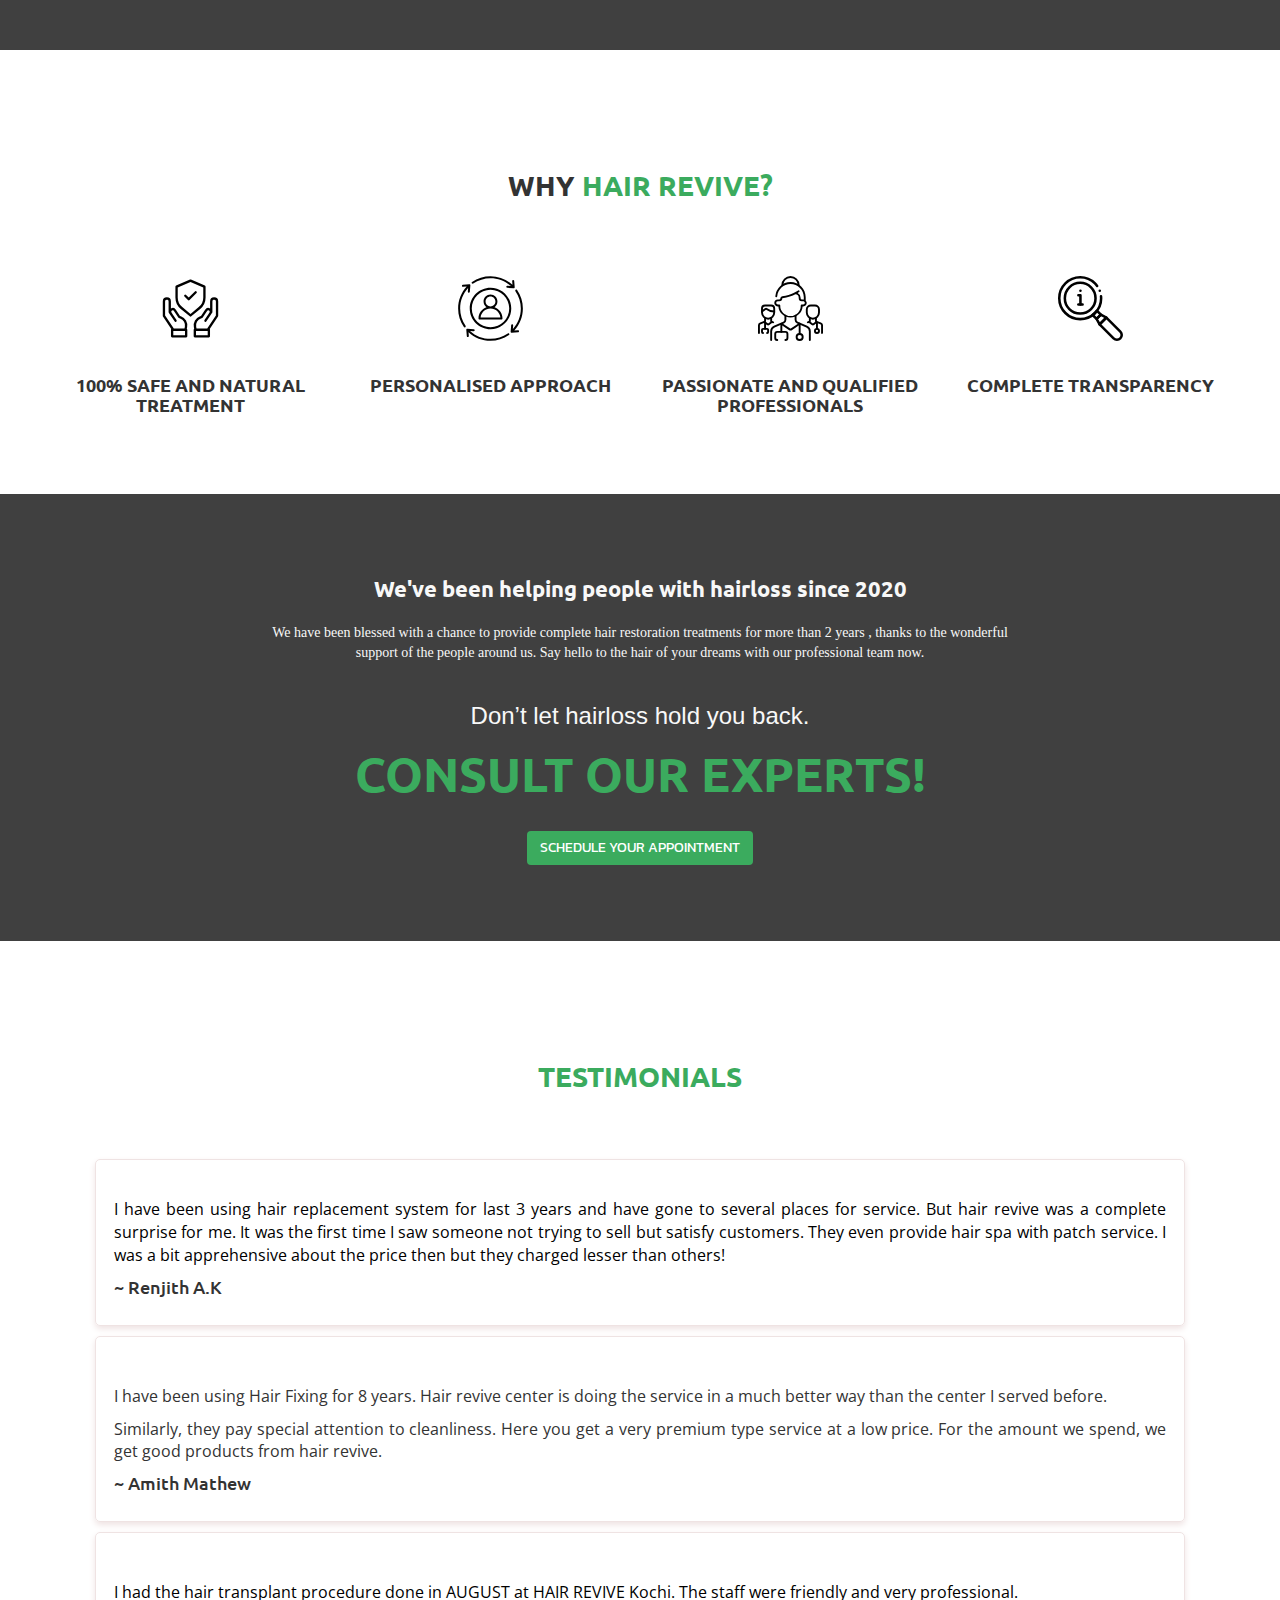
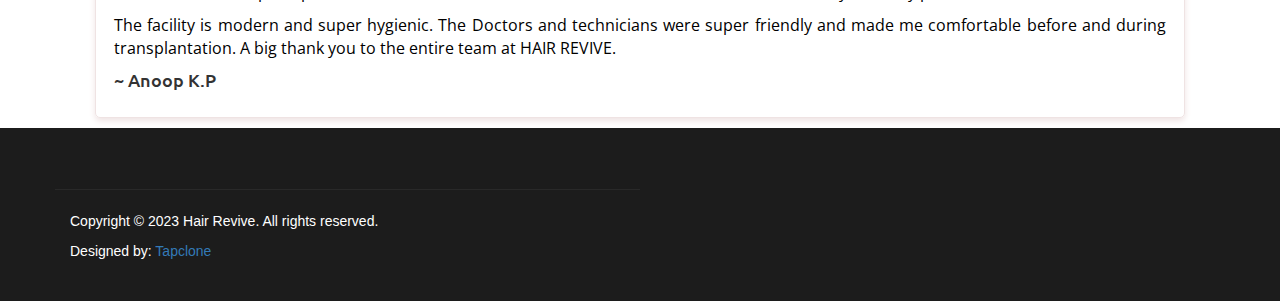
==== commit 04594b06: "changes" ====
--- a/index.html
+++ b/index.html
@@ -30,13 +30,29 @@
 	<link rel="stylesheet" href="css/responsive.css">
 	<link rel="stylesheet" href="css/color.css">
 
+		<!--Number Counter JS-->
+		
+	<link rel="stylesheet" type="text/css" href="https://stackpath.bootstrapcdn.com/bootstrap/3.3.7/css/bootstrap.min.css">
+	<link rel="stylesheet" type="text/css" href="https://stackpath.bootstrapcdn.com/font-awesome/4.6.3/css/font-awesome.min.css">
+	<script src="https://ajax.googleapis.com/ajax/libs/jquery/3.3.1/jquery.min.js"></script>
+
 		<!--Testimonial slider css-->
 		 <link href="https://maxcdn.bootstrapcdn.com/bootstrap/3.3.7/css/bootstrap.min.css" rel="stylesheet" integrity="sha384-BVYiiSIFeK1dGmJRAkycuHAHRg32OmUcww7on3RYdg4Va+PmSTsz/K68vbdEjh4u" crossorigin="anonymous">
 		<link rel="stylesheet" href="https://maxcdn.bootstrapcdn.com/font-awesome/4.7.0/css/font-awesome.min.css" integrity="sha384-wvfXpqpZZVQGK6TAh5PVlGOfQNHSoD2xbE+QkPxCAFlNEevoEH3Sl0sibVcOQVnN" crossorigin="anonymous">
 		<link rel="stylesheet" href="https://cdnjs.cloudflare.com/ajax/libs/owl-carousel/1.3.3/owl.carousel.min.css">
 		<link rel="stylesheet" href="https://cdnjs.cloudflare.com/ajax/libs/owl-carousel/1.3.3/owl.theme.min.css">
 		<link rel="stylesheet" href="template7.css">
-
+<style>
+.main-banner {
+background-image: url(images/banner-2.png);
+}
+
+@media (max-width:767px) {
+	.main-banner {
+background-image: url(images/PHONE.png);
+}
+}
+</style>
 </head>
 <body>
 	<div id="wrapper">
@@ -99,7 +115,7 @@
 		<!-- main content wrapping section start here -->
 		<main id="main">
 			<!-- main banner section start here -->
-			<section class="bg-img-full main-banner bg-img-parallax2" style="background-image: url(images/banner\ 2.png);" data-scroll-index="0">
+			<section class="bg-img-full main-banner bg-img-parallax2" style="" data-scroll-index="0">
 				<span></span>
 				<div class="container">
 					<div class="row">
@@ -176,13 +192,13 @@
 			<!-- about section end here -->
 			<!-- counter section start here -->
 		<!--	<div class="counter-section text-center bg-img-full pad-top-lg pad-bottom-lg" style="background-image: url(images/banner\ 1.png);" data-scroll-index="2">-->
-			<section class="counter-section text-center bg-img-full pad-top-lg pad-bottom-lg bg-img-parallax quote-section" style="background-image: url(images/parallaximg.jpg);">
+			<section class="counter-section text-center bg-img-full2 pad-top-lg pad-bottom-lg bg-img-parallax quote-section" style="background-image: url(images/parallaximg.jpg);">
 				<span class="overlay"></span>
 				
-				<div class="container pad-top-xs">
-					<div class="row">
+				 <div class="container pad-top-xs">
+				<!--	<div class="row">
 						<div class="co-xs-12 col-sm-3 pad-bottom-xs">
-							<span class="counter main-color2">500</span>
+							<span class="counter main-color2">500</span><span style="display:inline">+</span>
 							<span class="txt text-uppercase" style="color:white">patients</span>
 						</div>
 						<div class="co-xs-12 col-sm-3 pad-bottom-xs">
@@ -197,8 +213,40 @@
 							<span class="counter main-color2">6</span>
 							<span class="txt text-uppercase" style="color:white">branches</span>
 						</div>
-					</div>
-				</div>
+					</div> -->
+
+					
+					  
+						
+						<div class="row">
+						  <div class="co-xs-12 col-sm-3 pad-bottom-xs">
+							<h2 data-max="500" style="font-size: 60px;margin: 0px;line-height: 80px;font-family:'open sans',sans-serif;font-weight:600">+ </h2>
+							<span class="text-uppercase" style="color:white;font-size:16.5px">patients</span>
+							
+						  </div>
+
+						  <div class="co-xs-12 col-sm-3 pad-bottom-xs">
+							<h2 data-max="498" style="font-size: 60px;margin: 0px;line-height: 80px;font-family:'open sans',sans-serif;font-weight:600">+ </h2>
+							<span class="text-uppercase" style="color:white;font-size:16.5px">Success Rate</span>
+						  </div>
+
+						  <div class="co-xs-12 col-sm-3 pad-bottom-xs">
+							<h2 data-max="50" style="font-size: 60px;margin: 0px;line-height: 80px;font-family:'open sans',sans-serif;font-weight:600">+ </h2>
+							<span class="text-uppercase" style="color:white;font-size:16.5px">Solutions</span>
+						  </div>
+
+						  <div class="co-xs-12 col-sm-3 pad-bottom-xs">	
+							<h2 data-max="6" id="test" style="font-size: 60px;margin: 0px;line-height: 80px;font-family:'open sans',sans-serif;font-weight:600"> </h2>
+							<span class="text-uppercase" style="color:white;font-size:16.5px">Branches</span>
+						  </div>
+
+						</div> 
+					  
+					  
+				</div> 
+
+			
+			  
 			</section>
 			<!-- counter section end here -->
 			<!-- services section starts here -->
@@ -309,12 +357,10 @@
 						<div class="pic">
 						  <img src="">
 						</div>
-						<p class="description" style="font-family:'open sans',sans-serif ;font-size: medium;">
+						<p class="description" style="font-family:'open sans',sans-serif ;font-size: medium;color:black">
 							I have been using hair replacement system for last 3 years and have gone to several places for service. But hair revive was a complete surprise for me. It was the first time I saw someone not trying to sell but satisfy customers. 
 							They even provide hair spa with patch service. I was a bit apprehensive about the price then but they charged lesser than others!
-							<p style="font-family:'open sans',sans-serif ;font-size: medium;"> Again a surprise. The quality of their hair systems is also awsome! Completely worth ever rupee..</p>
 						</p>
-
 						<h4 style="font-family:'Ubuntu', Arial, sans-serif;" class="title">~ Renjith A.K</h4>
 						
 					  </div>
@@ -323,12 +369,12 @@
 						<div class="pic">
 						  <img src="">
 						</div>
-						<p class="description" style="font-family:'open sans',sans-serif ;font-size: medium;">
+						<p class="description" style="font-family:'open sans',sans-serif ;font-size: medium;color:black">
 							<p style="font-family:'open sans',sans-serif ;font-size: medium;">I have been using Hair Fixing for 8 years. Hair revive center is doing the service in a much better way than the center I served before. 
-							Their specialty is the technical team with a lot of experience. 
-							<p style="font-family:'open sans',sans-serif ;font-size: medium;">Similarly, they pay special attention to cleanliness. Here you get a very premium type service at a low price.</p>
-							</p>
-							<p style="font-family:'open sans',sans-serif ;font-size: medium;">For the amount we spend, we get good products from hair revive.</p>							
+							
+							<p style="font-family:'open sans',sans-serif ;font-size: medium;">Similarly, they pay special attention to cleanliness. Here you get a very premium type service at a low price.
+							For the amount we spend, we get good products from hair revive.</p>							
+						</p>
 						</p>
 						<h4 style="font-family:'Ubuntu', Arial, sans-serif;" >~ Amith Mathew</h4>
 					  </div>
@@ -338,9 +384,9 @@
 						  <img src="">
 						</div>
 						<p class="description">
-							<p style="font-family:'open sans',sans-serif ;font-size: medium;">I had the hair transplant procedure done in AUGUST at HAIR REVIVE Kochi. The staff were friendly and very professional.</p>
-							<p style="font-family:'open sans',sans-serif ;font-size: medium;">The facility is modern and super hygienic. The Doctors and technicians  were super friendly and made me comfortable before and during transplantation.</p>
-							<p style="font-family:'open sans',sans-serif ;font-size: medium;">After the procedure, I had regular follow up calls guiding me through the post procedure care. A big thank you to the entire team at HAIR REVIVE.</p>
+							<p style="font-family:'open sans',sans-serif ;font-size: medium;color:black">I had the hair transplant procedure done in AUGUST at HAIR REVIVE Kochi. The staff were friendly and very professional.</p>
+							<p style="font-family:'open sans',sans-serif ;font-size: medium;color:black">The facility is modern and super hygienic. The Doctors and technicians  were super friendly and made me comfortable before and during transplantation.
+							A big thank you to the entire team at HAIR REVIVE.</p>
 						</p>
 						<h4 style="font-family:'Ubuntu', Arial, sans-serif;" class="title">~ Anoop K.P</h4>
 					  </div>
@@ -434,5 +480,60 @@
 		});
 	  });
 	</script>
+
+	<script>
+
+function inVisible(element) {
+  //Checking if the element is
+  //visible in the viewport
+  var WindowTop = $(window).scrollTop();
+  var WindowBottom = WindowTop + $(window).height();
+  var ElementTop = element.offset().top;
+  var ElementBottom = ElementTop + element.height();
+  //animating the element if it is
+  //visible in the viewport
+  if ((ElementBottom <= WindowBottom) && ElementTop >= WindowTop)
+    animate(element);
+}
+
+function animate(element) {
+  //Animating the element if not animated before
+  if (!element.hasClass('ms-animated')) {
+    var maxval = element.data('max');
+    var html = element.html();
+    element.addClass("ms-animated");
+    $({
+      countNum: element.html()
+    }).animate({
+      countNum: maxval
+    }, {
+      //duration 5 seconds
+      duration: 5000,
+      easing: 'linear',
+      step: function() {
+        element.html(Math.floor(this.countNum) + html);
+      },
+      complete: function() {
+        element.html(this.countNum + html);
+      }
+    });
+  }
+
+}
+
+//When the document is ready
+$(function() {
+  //This is triggered when the
+  //user scrolls the page
+  $(window).scroll(function() {
+    //Checking if each items to animate are 
+    //visible in the viewport
+    $("h2[data-max]").each(function() {
+      inVisible($(this));
+    });
+  })
+});
+
+	</script>
 </body>
 </html>--- a/style.css
+++ b/style.css
@@ -633,6 +633,21 @@
 	background-size: cover;
 }
 
+.bg-img-full2 {
+	background-repeat: no-repeat;
+	/* background-position: center;*/
+	background-size: cover;
+}
+
+
+@media (max-width:601px) {
+	.bg-img-full2 {
+		background-repeat: no-repeat;
+		background-position: center;
+		background-size: cover;
+	}
+}
+
 .bg-img-parallax {
 	background-attachment: fixed;
 }
@@ -987,8 +1002,8 @@
 -------------------------------------------------------------------*/
 
 .main-banner {
-	/* padding: 220px 0;*/
-	padding: 300px 0;
+	 padding: 220px 0;
+	/* padding: 300px 0;*/
 	overflow: hidden;
 	position: relative;
 }
--- a/css/responsive.css
+++ b/css/responsive.css
@@ -141,7 +141,8 @@
 
 	.main-banner.small,
 	.main-banner {
-		padding: 130px 0;
+		padding: 180px 0;
+		background-image: url(images/PHONE.png);
 	}
 
 	.services-section .services-box {
@@ -167,7 +168,8 @@
 	}
 
 	.quote-form {
-		margin: 80px 0 0;
+		/*margin: 80px 0 0;*/
+		margin: 200px 0 0;
 	}
 
 	.quote-form.style2 {
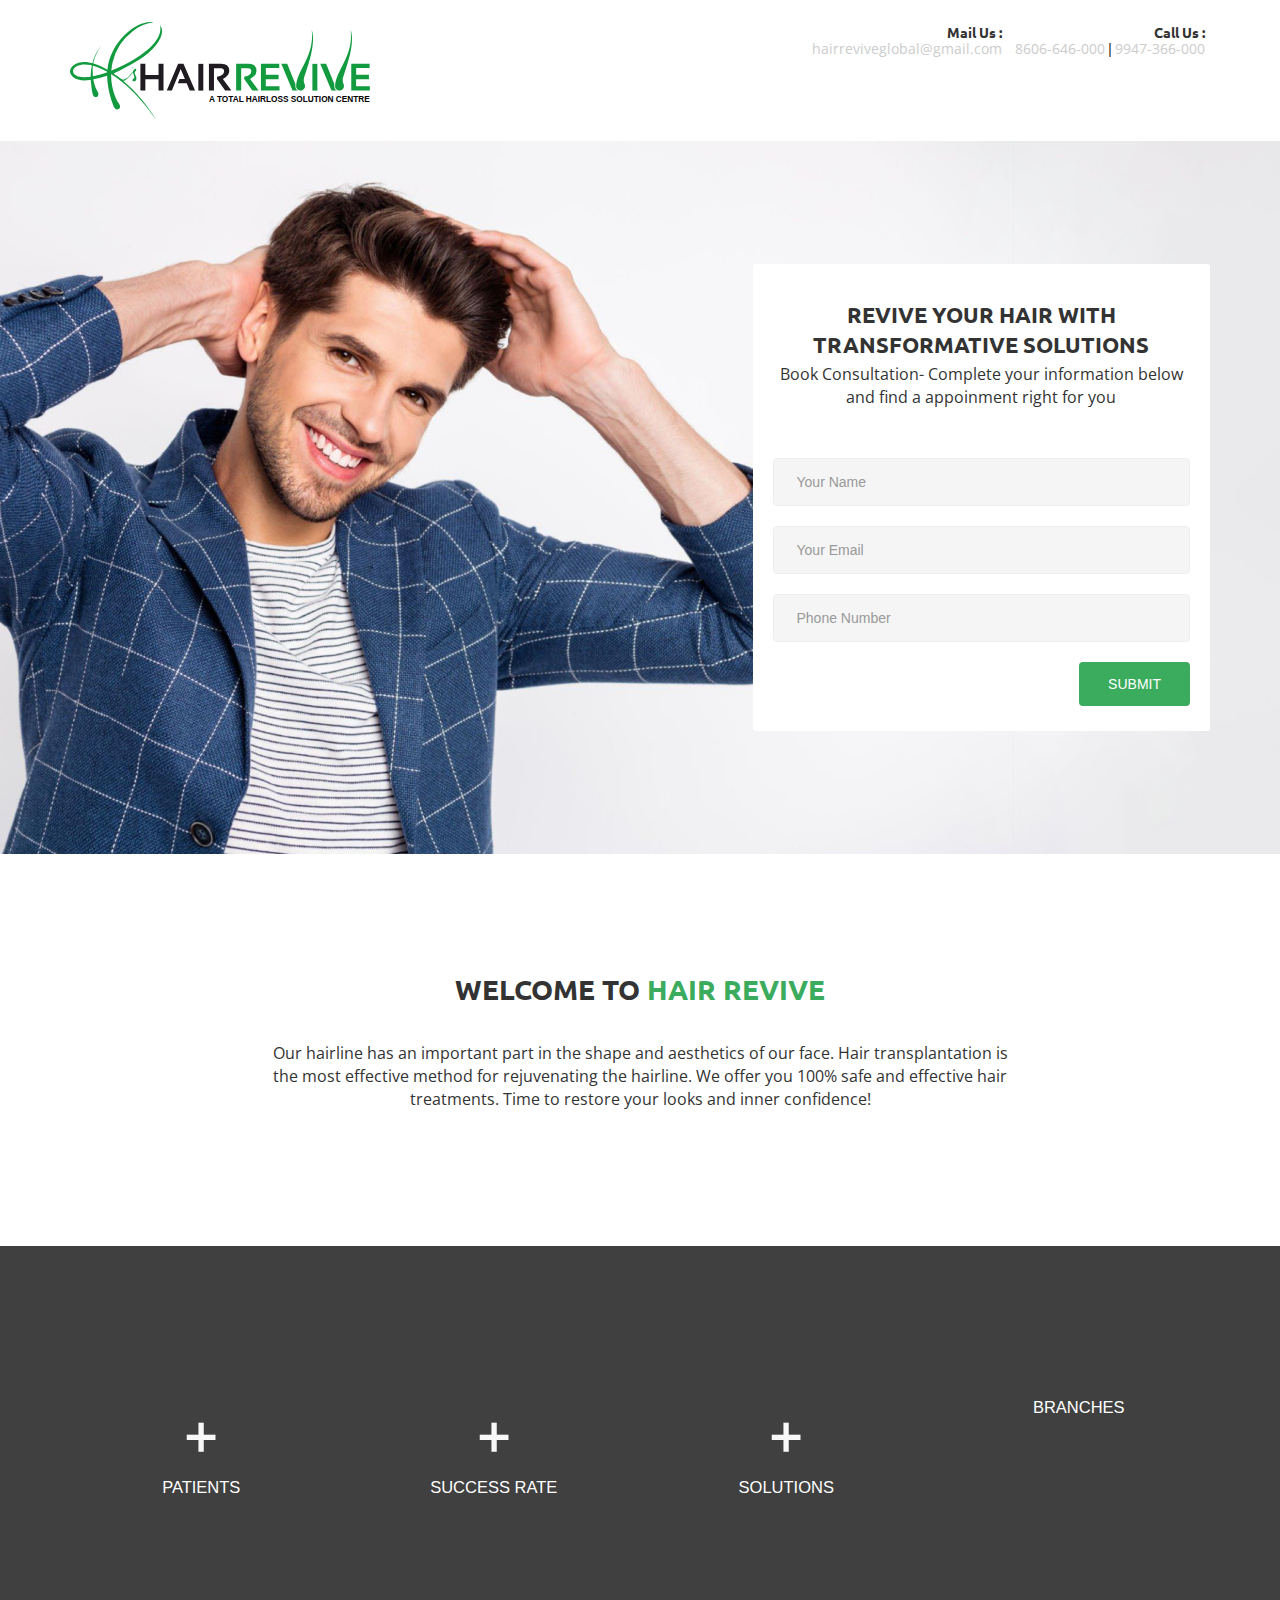
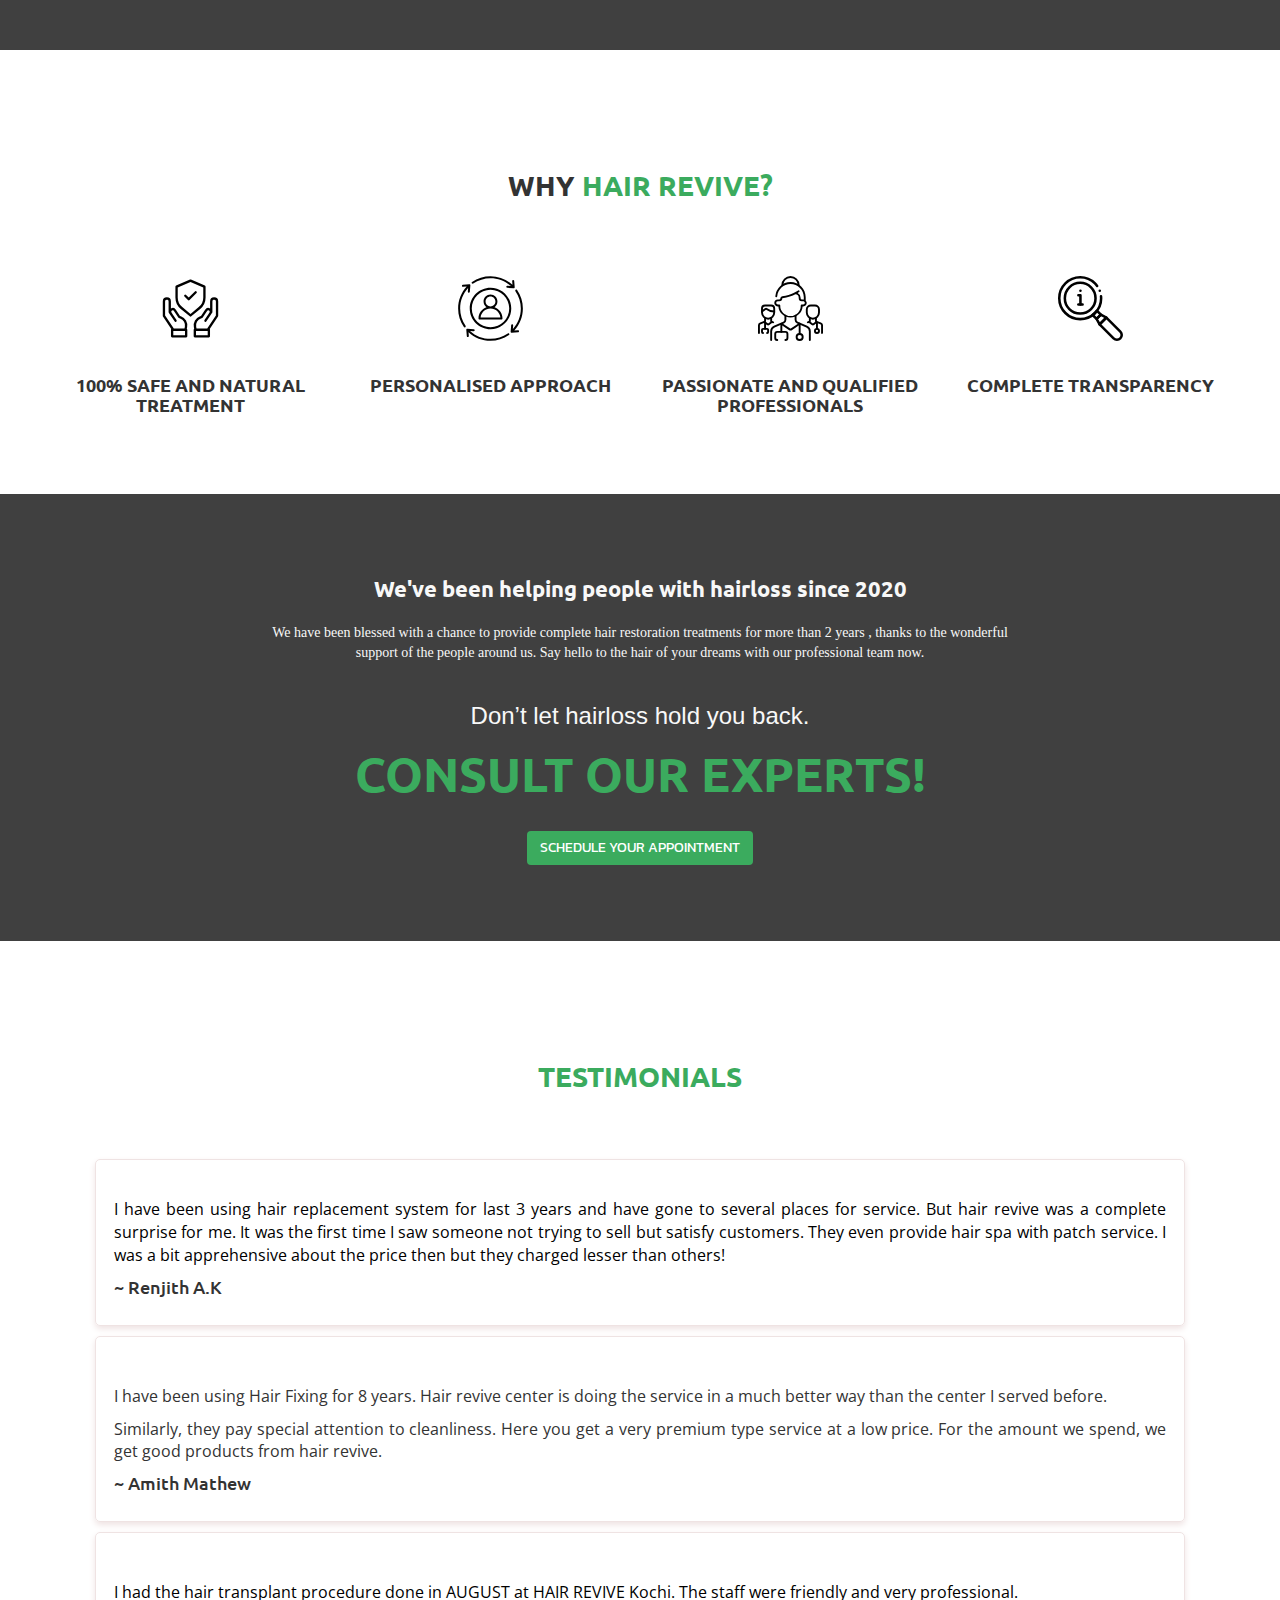
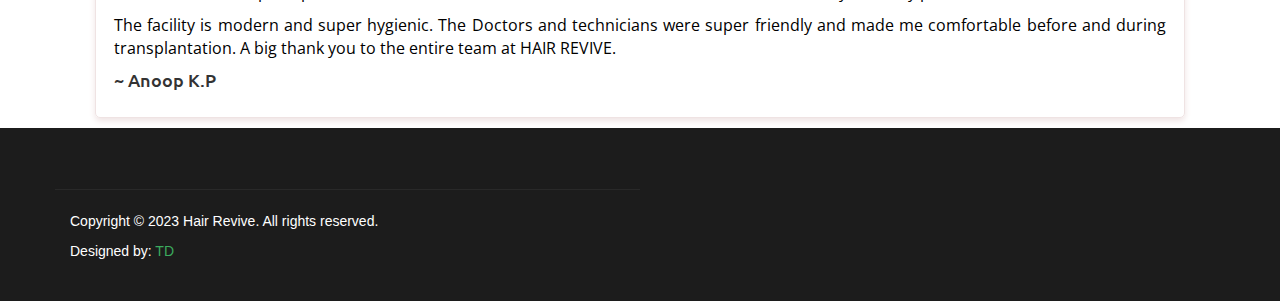
==== commit f9266c7a: "kjh" ====
--- a/index.html
+++ b/index.html
@@ -421,7 +421,7 @@
 					<!-- footer bottom container -->
 					<div class="col-xs-12 col-sm-6 bottom">
 						<p style="color:white">Copyright © 2023 Hair Revive. All rights reserved.</p>
-						<p style="color:white">Designed by: <a href="https:Tapclone.in">Tapclone</a></p>
+						<p style="color:white">Designed by: <a style="color: #3bab5e;" href="https://thinkingdots.net/">TD</a></p>
 					</div>
 					<!-- footer bottom container -->
 					
